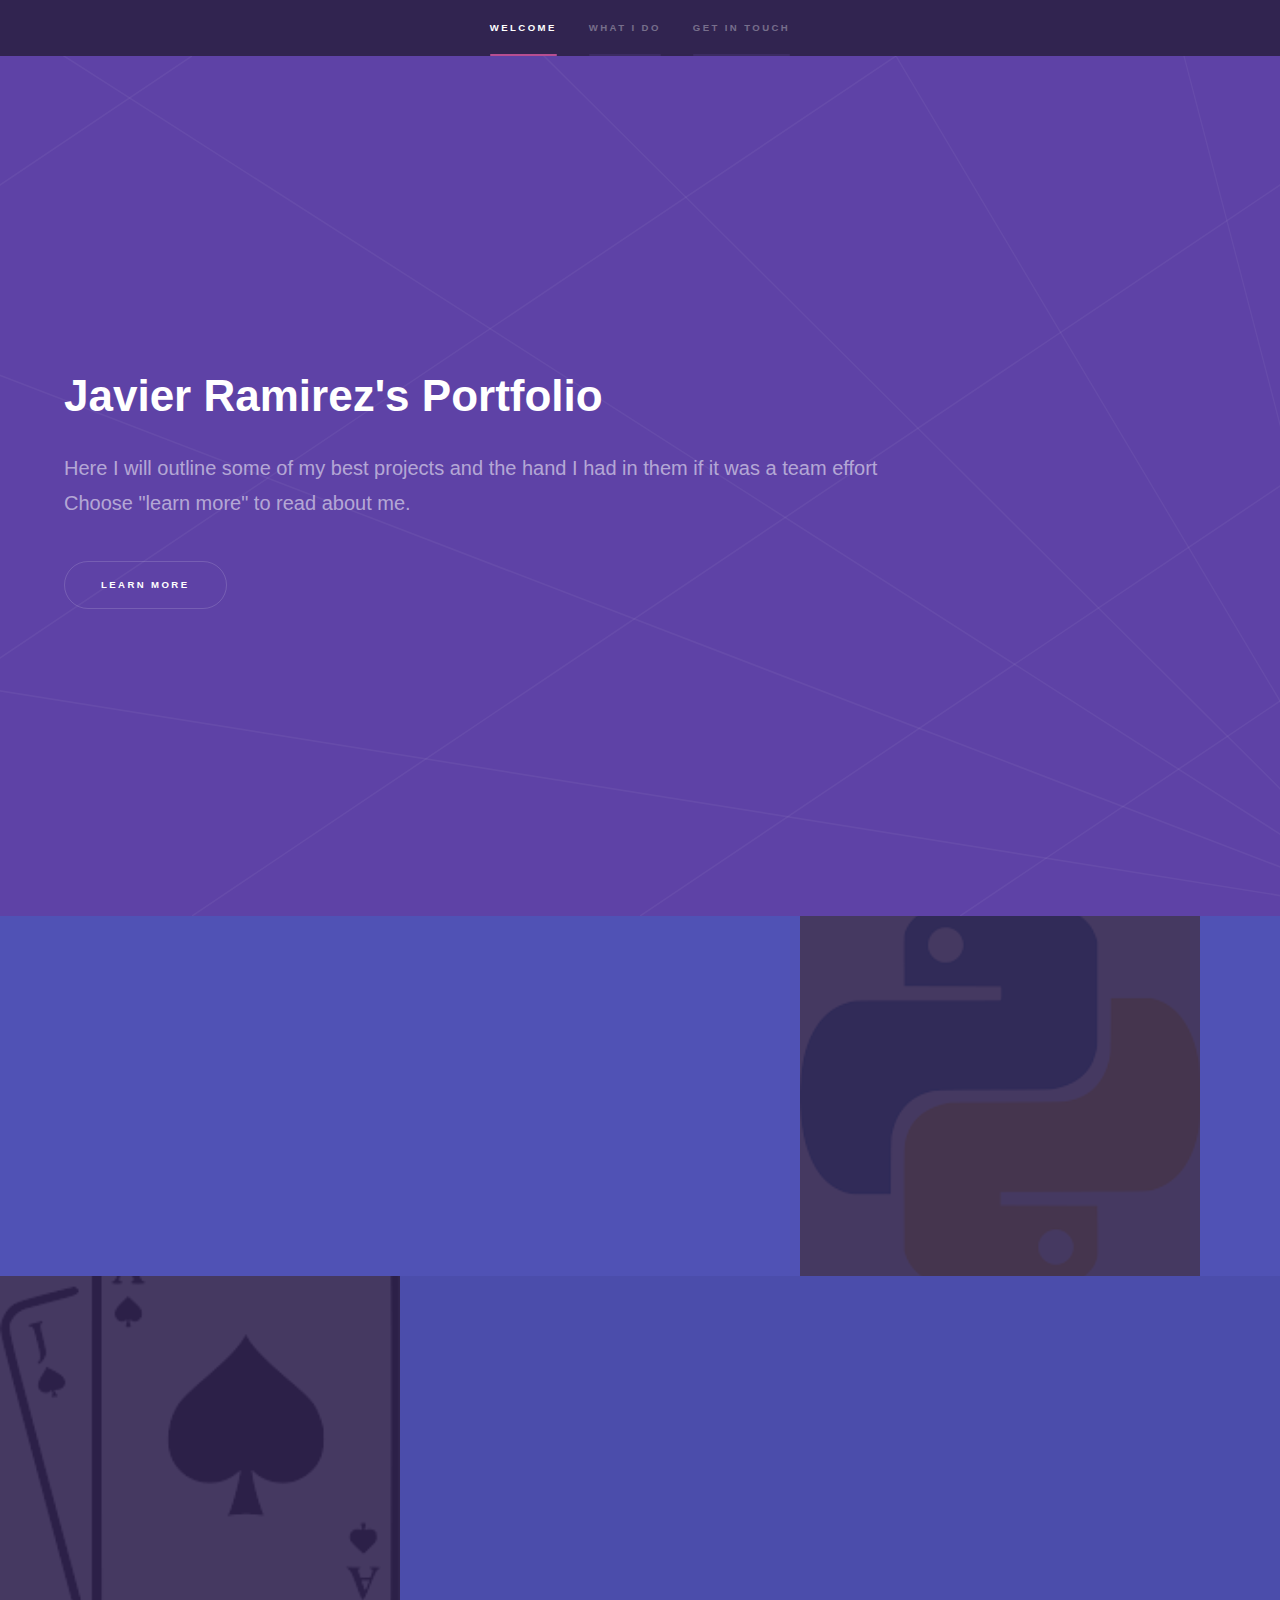
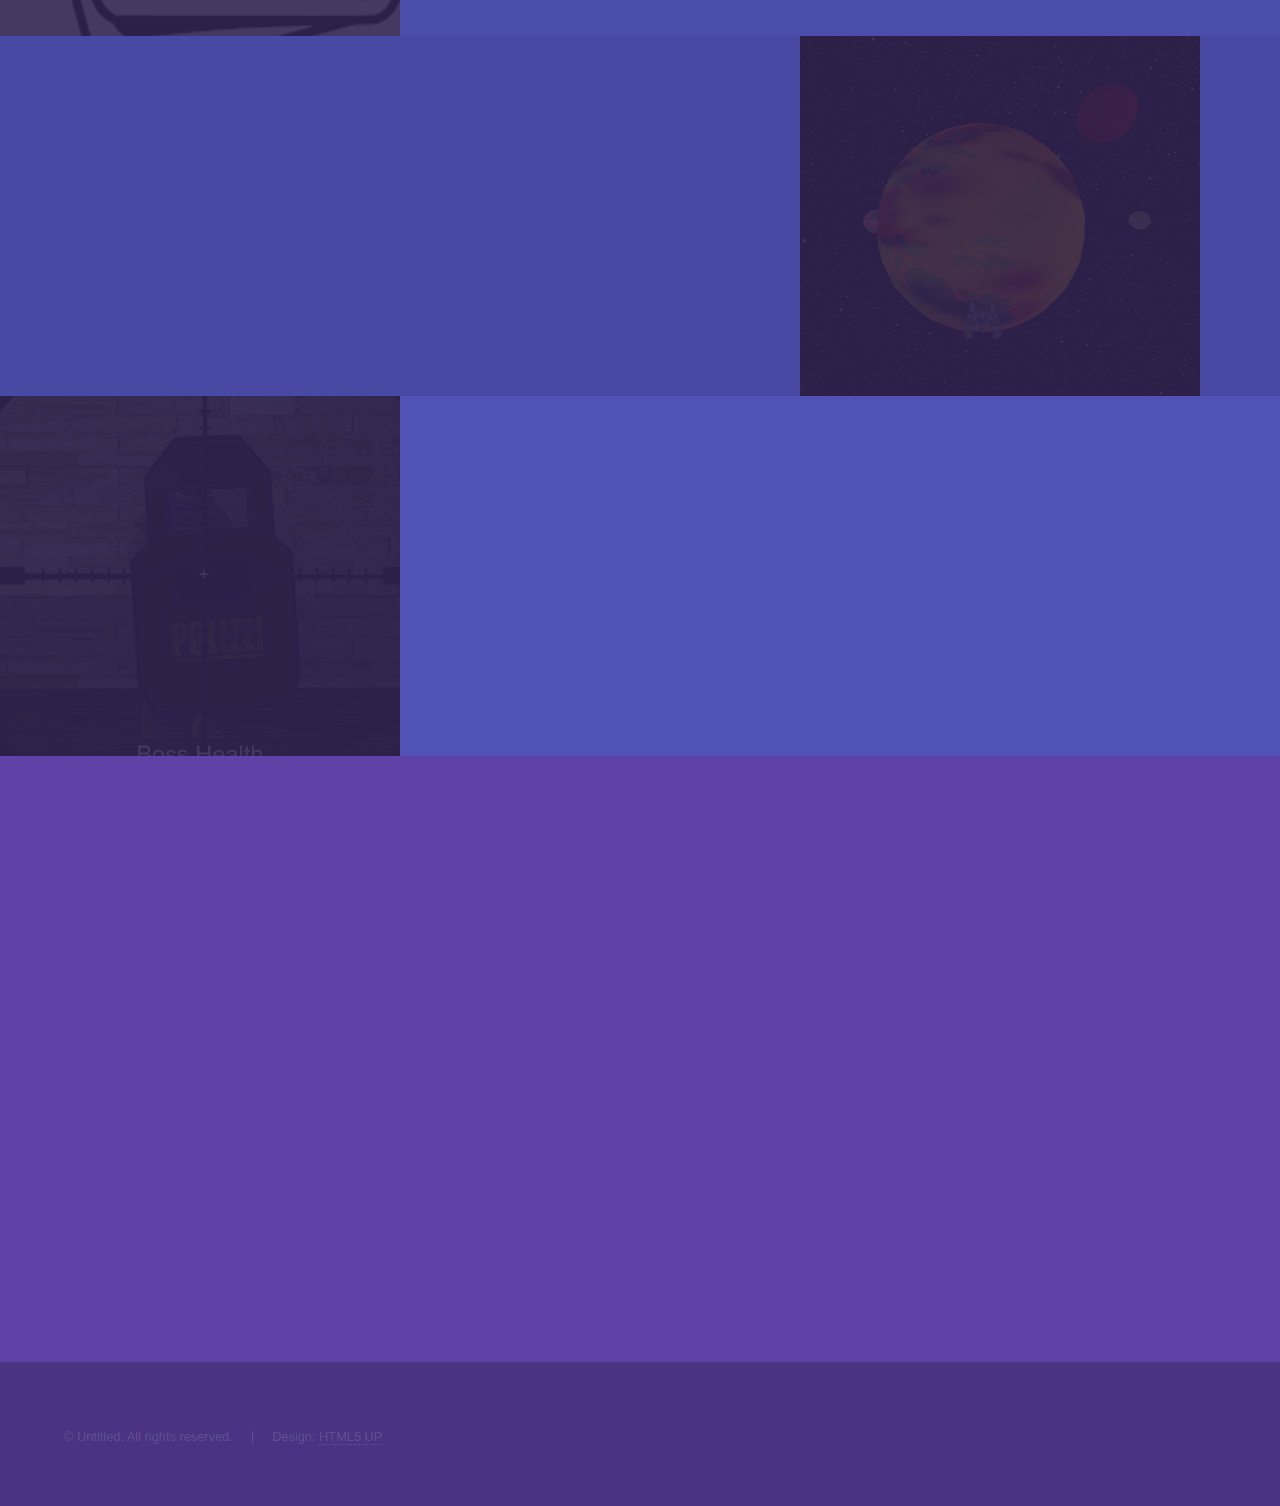
==== index.html @ d35227ec "Update Home file name to "index"" ====
<!DOCTYPE HTML>
<!--
	Hyperspace by HTML5 UP
	html5up.net | @ajlkn
	Free for personal and commercial use under the CCA 3.0 license (html5up.net/license)
-->
<html>
	<head>
		<title>Javier Ramirez's Portfolio</title>
		<meta charset="utf-8" />
		<meta name="viewport" content="width=device-width, initial-scale=1, user-scalable=no" />
		<link rel="stylesheet" href="assets/css/main.css" />
		<noscript><link rel="stylesheet" href="assets/css/noscript.css" /></noscript>
	</head>
	<body class="is-preload">

		<!-- Sidebar -->
			<section id="sidebar">
				<div class="inner">
					<nav>
						<ul>
							<li><a href="#intro">Welcome</a></li>
							<li><a href="#one">What I do</a></li>
							<li><a href="#two">Get in touch</a></li>
						</ul>
					</nav>
				</div>
			</section>

		<!-- Wrapper -->
			<div id="wrapper">

				<!-- Intro -->
					<section id="intro" class="wrapper style1 fullscreen fade-up">
						<div class="inner">
							<h1>Javier Ramirez's Portfolio</h1>
							<p>Here I will outline some of my best projects and the hand I had in them if it was a team effort</a><br />
							Choose "learn more" to read about me.</a></p>
							<ul class="actions">
								<li><a href="About.html" class="button scrolly">Learn more</a></li>
							</ul>
						</div>
					</section>

				<!-- Projects -->
					<section id="one" class="wrapper style2 spotlights">
						<section>
							<div class="content">
								<div class="inner">
									<h2>Python Learning</h2>
									<p>This project is a way for me to begin to leatn the basics of Python. This will be a couple of small games to help acclimate me to a new language. Still in development.</p>
									<ul class="actions">
										<li><a href="https://github.com/Awak3nedSeeker/PythonLearningGames" class="button">Visit GitHub</a></li>
									</ul>
								</div>
							</div>
							<a href="https://github.com/Awak3nedSeeker/PythonLearningGames" class="image"><img src="images/Python.png"  alt="" data-position="center center" /></a>
						</section>
						<section>
							<a href="https://github.com/Awak3nedSeeker/Simple-Blackjack" class="image"><img src="images/Blackjack.png" alt="" data-position="center center" /></a>
							<div class="content">
								<div class="inner">
									<h2>C++ Blackjack</h2>
									<p>This project was an introduction to the C++ language. A simple game of blackjack, no fancy art or animations, just you and the dealer.</p>
									<ul class="actions">
										<li><a href="https://github.com/Awak3nedSeeker/Simple-Blackjack" class="button">Visit GitHub</a></li>
									</ul>
								</div>
							</div>
						</section>
						<section>
							<div class="content">
								<div class="inner">
									<h2>Dx11 Project</h2>
									<p>Diving farther into C++, this project came to be. This solution creates a Dx11 window and displays imported models. The default scene is a moving solar system. The second scene is my attempt at creating as scene from the movie, Monty Python and the holy grail.</p>
									<ul class="actions">
										<li><a href="https://github.com/Awak3nedSeeker/CompleteProject" class="button">Visit GitHub</a></li>
									</ul>
								</div>
							</div>
							<a href="https://github.com/Awak3nedSeeker/CompleteProject" class="image"><img src="images/GraphicsProject.png" alt="" data-position="center center" /></a>
						</section>
						<section>
							<a href="https://github.com/fullsaildevelopment/2101_GDBS_TheScavengers" class="image"><img src="images/Scavengers.png" alt="" data-position="center center" /></a>
							<div class="content">
								<div class="inner">
									<h2>College Team Final Project</h2>
									<p>Full Sail's final four months are a single team project to make a game or app using either a custom engine or an established one. This is a FPS game with a working inventory system. Made in Unity game engine.</p>
									<ul class="actions">
										<li><a href="https://github.com/fullsaildevelopment/2101_GDBS_TheScavengers" class="button">Visit GitHub</a></li>
									</ul>
								</div>
							</div>
						</section>
					</section>

				<!-- Get in touch section -->
					<section id="two" class="wrapper style1 fade-up">
						<div class="inner">
							<h2>Get in touch</h2>
							<p>Please feel free send me an email or call me regarding my work.</p>
							<div class="split style1">
								<section>
									<form action="https://formsubmit.co/5d050d25de1507d10663c7525192d250" method="Post">
										<input type="text" name="Name" id="name" placeholder="Full Name" style="margin-bottom: 20px;">
										<input type="text" name="Email" id="email" placeholder="Email" style="margin-bottom: 20px;">
										<textarea name="Message" id="message" placeholder="Message" rows="5" style="margin-bottom: 20px;"></textarea>
										<ul class="actions">
											<li><a class="button submit">Send Message</a></li>
										</ul>
									</form>
								</section>
								<section>
									<ul class="contact">
										<li>
											<h3>Address</h3>
											<span>Winter Park, FL 32792<br />
											USA</span>
										</li>
										<li>
											<h3>Email</h3>
											<span>Javier_Ramirez.20@Yahoo.com</span>
										</li>
										<li>
											<h3>Phone</h3>
											<span>(407) 937-8200</span>
										</li>
										<li>
											<h3>Social</h3>
											<ul class="icons">
												<li><a href="https://github.com/Awak3nedSeeker" class="icon brands fa-github"><span class="label">GitHub</span></a></li>
												<li><a href="https://www.linkedin.com/in/javier-ramirez-2021/" class="icon brands fa-linkedin-in"><span class="label">LinkedIn</span></a></li>
											</ul>
										</li>
									</ul>
								</section>
							</div>
						</div>
					</section>

			</div>

		<!-- Footer -->
			<footer id="footer" class="wrapper style1-alt">
				<div class="inner">
					<ul class="menu">
						<li>&copy; Untitled. All rights reserved.</li><li>Design: <a href="http://html5up.net">HTML5 UP</a></li>
					</ul>
				</div>
			</footer>

		<!-- Scripts -->
			<script src="assets/js/jquery.min.js"></script>
			<script src="assets/js/jquery.scrollex.min.js"></script>
			<script src="assets/js/jquery.scrolly.min.js"></script>
			<script src="assets/js/browser.min.js"></script>
			<script src="assets/js/breakpoints.min.js"></script>
			<script src="assets/js/util.js"></script>
			<script src="assets/js/main.js"></script>

	</body>
</html>
---- assets/css/main.css ----
@import url(fontawesome-all.min.css);

/*
	Hyperspace by HTML5 UP
	html5up.net | @ajlkn
	Free for personal and commercial use under the CCA 3.0 license (html5up.net/license)
*/

html, body, div, span, applet, object,
iframe, h1, h2, h3, h4, h5, h6, p, blockquote,
pre, a, abbr, acronym, address, big, cite,
code, del, dfn, em, img, ins, kbd, q, s, samp,
small, strike, strong, sub, sup, tt, var, b,
u, i, center, dl, dt, dd, ol, ul, li, fieldset,
form, label, legend, table, caption, tbody,
tfoot, thead, tr, th, td, article, aside,
canvas, details, embed, figure, figcaption,
footer, header, hgroup, menu, nav, output, ruby,
section, summary, time, mark, audio, video {
	margin: 0;
	padding: 0;
	border: 0;
	font-size: 100%;
	font: inherit;
	vertical-align: baseline;}

article, aside, details, figcaption, figure,
footer, header, hgroup, menu, nav, section {
	display: block;}

body {
	line-height: 1;
}

ol, ul {
	list-style: none;
}

blockquote, q {
	quotes: none;
}

	blockquote:before, blockquote:after, q:before, q:after {
		content: '';
		content: none;
	}

table {
	border-collapse: collapse;
	border-spacing: 0;
}

body {
	-webkit-text-size-adjust: none;
}

mark {
	background-color: transparent;
	color: inherit;
}

input::-moz-focus-inner {
	border: 0;
	padding: 0;
}

input, select, textarea {
	-moz-appearance: none;
	-webkit-appearance: none;
	-ms-appearance: none;
	appearance: none;
}

/* Basic */

	@-ms-viewport {
		width: device-width;
	}

	body {
		-ms-overflow-style: scrollbar;
	}

	@media screen and (max-width: 480px) {

		html, body {
			min-width: 320px;
		}

	}

	html {
		box-sizing: border-box;
	}

	*, *:before, *:after {
		box-sizing: inherit;
	}

	body {
		background: #312450;
	}

		body.is-preload *, body.is-preload *:before, body.is-preload *:after {
			-moz-animation: none !important;
			-webkit-animation: none !important;
			-ms-animation: none !important;
			animation: none !important;
			-moz-transition: none !important;
			-webkit-transition: none !important;
			-ms-transition: none !important;
			transition: none !important;
		}

/* Type */

	body, input, select, textarea {
		color: rgba(255, 255, 255, 0.55);
		font-family: Arial, Helvetica, sans-serif;
		font-size: 16.5pt;
		font-weight: normal;
		line-height: 1.75;
	}

		@media screen and (max-width: 1680px) {

			body, input, select, textarea {
				font-size: 13pt;
			}

		}

		@media screen and (max-width: 1280px) {

			body, input, select, textarea {
				font-size: 12pt;
			}

		}

		@media screen and (max-width: 360px) {

			body, input, select, textarea {
				font-size: 11pt;
			}

		}

	a {
		-moz-transition: color 0.2s ease, border-bottom-color 0.2s ease;
		-webkit-transition: color 0.2s ease, border-bottom-color 0.2s ease;
		-ms-transition: color 0.2s ease, border-bottom-color 0.2s ease;
		transition: color 0.2s ease, border-bottom-color 0.2s ease;
		border-bottom: dotted 1px rgba(255, 255, 255, 0.35);
		color: inherit;
		text-decoration: none;
	}

		a:hover {
			border-bottom-color: transparent;
			color: #ffffff;
		}

	strong, b {
		color: #ffffff;
		font-weight: bold;
	}

	em, i {
		font-style: italic;
	}

	p {
		margin: 0 0 2em 0;
	}

	h1, h2, h3, h4, h5, h6 {
		color: #ffffff;
		font-weight: bold;
		line-height: 1.5;
		margin: 0 0 0.5em 0;
	}

		h1 a, h2 a, h3 a, h4 a, h5 a, h6 a {
			color: inherit;
			text-decoration: none;
		}

	h1 {
		font-size: 2.75em;
	}

		h1.major {
			margin: 0 0 1.3em 0;
			position: relative;
			padding-bottom: 0.35em;
		}

			h1.major:after {
				background-image: -moz-linear-gradient(to right, #5e42a6, #b74e91);
				background-image: -webkit-linear-gradient(to right, #5e42a6, #b74e91);
				background-image: -ms-linear-gradient(to right, #5e42a6, #b74e91);
				background-image: linear-gradient(to right, #5e42a6, #b74e91);
				-moz-transition: max-width 0.2s ease;
				-webkit-transition: max-width 0.2s ease;
				-ms-transition: max-width 0.2s ease;
				transition: max-width 0.2s ease;
				border-radius: 0.2em;
				bottom: 0;
				content: '';
				height: 0.05em;
				position: absolute;
				right: 0;
				width: 100%;
			}

	h2 {
		font-size: 1.75em;
	}

	h3 {
		font-size: 1.1em;
	}

	h4 {
		font-size: 1em;
	}

	h5 {
		font-size: 0.8em;
	}

	h6 {
		font-size: 0.6em;
	}

	@media screen and (max-width: 736px) {

		h1 {
			font-size: 2em;
		}

		h2 {
			font-size: 1.25em;
		}

		h3 {
			font-size: 1em;
		}

		h4 {
			font-size: 0.8em;
		}

		h5 {
			font-size: 0.6em;
		}

		h6 {
			font-size: 0.6em;
		}

	}

	sub {
		font-size: 0.8em;
		position: relative;
		top: 0.5em;
	}

	sup {
		font-size: 0.8em;
		position: relative;
		top: -0.5em;
	}

	blockquote {
		border-left: solid 4px rgba(255, 255, 255, 0.15);
		font-style: italic;
		margin: 0 0 2em 0;
		padding: 0.5em 0 0.5em 2em;
	}

	code {
		background: rgba(255, 255, 255, 0.05);
		border-radius: 0.25em;
		border: solid 1px rgba(255, 255, 255, 0.15);
		font-family: "Courier New", monospace;
		font-size: 0.9em;
		margin: 0 0.25em;
		padding: 0.25em 0.65em;
	}

	pre {
		-webkit-overflow-scrolling: touch;
		font-family: "Courier New", monospace;
		font-size: 0.9em;
		margin: 0 0 2em 0;
	}

		pre code {
			display: block;
			line-height: 1.75em;
			padding: 1em 1.5em;
			overflow-x: auto;
		}

	hr {
		border: 0;
		border-bottom: solid 1px rgba(255, 255, 255, 0.15);
		margin: 2em 0;
	}

		hr.major {
			margin: 3em 0;
		}

	.align-left {
		text-align: left;
	}

	.align-center {
		text-align: center;
	}

	.align-right {
		text-align: right;
	}

/* Row */

	.row {
		display: flex;
		flex-wrap: wrap;
		box-sizing: border-box;
		align-items: stretch;
	}

		.row > * {
			box-sizing: border-box;
		}

		.row.gtr-uniform > * > :last-child {
			margin-bottom: 0;
		}

		.row.aln-left {
			justify-content: flex-start;
		}

		.row.aln-center {
			justify-content: center;
		}

		.row.aln-right {
			justify-content: flex-end;
		}

		.row.aln-top {
			align-items: flex-start;
		}

		.row.aln-middle {
			align-items: center;
		}

		.row.aln-bottom {
			align-items: flex-end;
		}

		.row > .imp {
			order: -1;
		}

		.row > .col-1 {
			width: 8.33333%;
		}

		.row > .off-1 {
			margin-left: 8.33333%;
		}

		.row > .col-2 {
			width: 16.66667%;
		}

		.row > .off-2 {
			margin-left: 16.66667%;
		}

		.row > .col-3 {
			width: 25%;
		}

		.row > .off-3 {
			margin-left: 25%;
		}

		.row > .col-4 {
			width: 33.33333%;
		}

		.row > .off-4 {
			margin-left: 33.33333%;
		}

		.row > .col-5 {
			width: 41.66667%;
		}

		.row > .off-5 {
			margin-left: 41.66667%;
		}

		.row > .col-6 {
			width: 50%;
		}

		.row > .off-6 {
			margin-left: 50%;
		}

		.row > .col-7 {
			width: 58.33333%;
		}

		.row > .off-7 {
			margin-left: 58.33333%;
		}

		.row > .col-8 {
			width: 66.66667%;
		}

		.row > .off-8 {
			margin-left: 66.66667%;
		}

		.row > .col-9 {
			width: 75%;
		}

		.row > .off-9 {
			margin-left: 75%;
		}

		.row > .col-10 {
			width: 83.33333%;
		}

		.row > .off-10 {
			margin-left: 83.33333%;
		}

		.row > .col-11 {
			width: 91.66667%;
		}

		.row > .off-11 {
			margin-left: 91.66667%;
		}

		.row > .col-12 {
			width: 100%;
		}

		.row > .off-12 {
			margin-left: 100%;
		}

		.row.gtr-0 {
			margin-top: 0;
			margin-left: 0em;
		}

			.row.gtr-0 > * {
				padding: 0 0 0 0em;
			}

			.row.gtr-0.gtr-uniform {
				margin-top: 0em;
			}

				.row.gtr-0.gtr-uniform > * {
					padding-top: 0em;
				}

		.row.gtr-25 {
			margin-top: 0;
			margin-left: -0.375em;
		}

			.row.gtr-25 > * {
				padding: 0 0 0 0.375em;
			}

			.row.gtr-25.gtr-uniform {
				margin-top: -0.375em;
			}

				.row.gtr-25.gtr-uniform > * {
					padding-top: 0.375em;
				}

		.row.gtr-50 {
			margin-top: 0;
			margin-left: -0.75em;
		}

			.row.gtr-50 > * {
				padding: 0 0 0 0.75em;
			}

			.row.gtr-50.gtr-uniform {
				margin-top: -0.75em;
			}

				.row.gtr-50.gtr-uniform > * {
					padding-top: 0.75em;
				}

		.row {
			margin-top: 0;
			margin-left: -1.5em;
		}

			.row > * {
				padding: 0 0 0 1.5em;
			}

			.row.gtr-uniform {
				margin-top: -1.5em;
			}

				.row.gtr-uniform > * {
					padding-top: 1.5em;
				}

		.row.gtr-150 {
			margin-top: 0;
			margin-left: -2.25em;
		}

			.row.gtr-150 > * {
				padding: 0 0 0 2.25em;
			}

			.row.gtr-150.gtr-uniform {
				margin-top: -2.25em;
			}

				.row.gtr-150.gtr-uniform > * {
					padding-top: 2.25em;
				}

		.row.gtr-200 {
			margin-top: 0;
			margin-left: -3em;
		}

			.row.gtr-200 > * {
				padding: 0 0 0 3em;
			}

			.row.gtr-200.gtr-uniform {
				margin-top: -3em;
			}

				.row.gtr-200.gtr-uniform > * {
					padding-top: 3em;
				}

		@media screen and (max-width: 1680px) {

			.row {
				display: flex;
				flex-wrap: wrap;
				box-sizing: border-box;
				align-items: stretch;
			}

				.row > * {
					box-sizing: border-box;
				}

				.row.gtr-uniform > * > :last-child {
					margin-bottom: 0;
				}

				.row.aln-left {
					justify-content: flex-start;
				}

				.row.aln-center {
					justify-content: center;
				}

				.row.aln-right {
					justify-content: flex-end;
				}

				.row.aln-top {
					align-items: flex-start;
				}

				.row.aln-middle {
					align-items: center;
				}

				.row.aln-bottom {
					align-items: flex-end;
				}

				.row > .imp-xlarge {
					order: -1;
				}

				.row > .col-1-xlarge {
					width: 8.33333%;
				}

				.row > .off-1-xlarge {
					margin-left: 8.33333%;
				}

				.row > .col-2-xlarge {
					width: 16.66667%;
				}

				.row > .off-2-xlarge {
					margin-left: 16.66667%;
				}

				.row > .col-3-xlarge {
					width: 25%;
				}

				.row > .off-3-xlarge {
					margin-left: 25%;
				}

				.row > .col-4-xlarge {
					width: 33.33333%;
				}

				.row > .off-4-xlarge {
					margin-left: 33.33333%;
				}

				.row > .col-5-xlarge {
					width: 41.66667%;
				}

				.row > .off-5-xlarge {
					margin-left: 41.66667%;
				}

				.row > .col-6-xlarge {
					width: 50%;
				}

				.row > .off-6-xlarge {
					margin-left: 50%;
				}

				.row > .col-7-xlarge {
					width: 58.33333%;
				}

				.row > .off-7-xlarge {
					margin-left: 58.33333%;
				}

				.row > .col-8-xlarge {
					width: 66.66667%;
				}

				.row > .off-8-xlarge {
					margin-left: 66.66667%;
				}

				.row > .col-9-xlarge {
					width: 75%;
				}

				.row > .off-9-xlarge {
					margin-left: 75%;
				}

				.row > .col-10-xlarge {
					width: 83.33333%;
				}

				.row > .off-10-xlarge {
					margin-left: 83.33333%;
				}

				.row > .col-11-xlarge {
					width: 91.66667%;
				}

				.row > .off-11-xlarge {
					margin-left: 91.66667%;
				}

				.row > .col-12-xlarge {
					width: 100%;
				}

				.row > .off-12-xlarge {
					margin-left: 100%;
				}

				.row.gtr-0 {
					margin-top: 0;
					margin-left: 0em;
				}

					.row.gtr-0 > * {
						padding: 0 0 0 0em;
					}

					.row.gtr-0.gtr-uniform {
						margin-top: 0em;
					}

						.row.gtr-0.gtr-uniform > * {
							padding-top: 0em;
						}

				.row.gtr-25 {
					margin-top: 0;
					margin-left: -0.375em;
				}

					.row.gtr-25 > * {
						padding: 0 0 0 0.375em;
					}

					.row.gtr-25.gtr-uniform {
						margin-top: -0.375em;
					}

						.row.gtr-25.gtr-uniform > * {
							padding-top: 0.375em;
						}

				.row.gtr-50 {
					margin-top: 0;
					margin-left: -0.75em;
				}

					.row.gtr-50 > * {
						padding: 0 0 0 0.75em;
					}

					.row.gtr-50.gtr-uniform {
						margin-top: -0.75em;
					}

						.row.gtr-50.gtr-uniform > * {
							padding-top: 0.75em;
						}

				.row {
					margin-top: 0;
					margin-left: -1.5em;
				}

					.row > * {
						padding: 0 0 0 1.5em;
					}

					.row.gtr-uniform {
						margin-top: -1.5em;
					}

						.row.gtr-uniform > * {
							padding-top: 1.5em;
						}

				.row.gtr-150 {
					margin-top: 0;
					margin-left: -2.25em;
				}

					.row.gtr-150 > * {
						padding: 0 0 0 2.25em;
					}

					.row.gtr-150.gtr-uniform {
						margin-top: -2.25em;
					}

						.row.gtr-150.gtr-uniform > * {
							padding-top: 2.25em;
						}

				.row.gtr-200 {
					margin-top: 0;
					margin-left: -3em;
				}

					.row.gtr-200 > * {
						padding: 0 0 0 3em;
					}

					.row.gtr-200.gtr-uniform {
						margin-top: -3em;
					}

						.row.gtr-200.gtr-uniform > * {
							padding-top: 3em;
						}

		}

		@media screen and (max-width: 1280px) {

			.row {
				display: flex;
				flex-wrap: wrap;
				box-sizing: border-box;
				align-items: stretch;
			}

				.row > * {
					box-sizing: border-box;
				}

				.row.gtr-uniform > * > :last-child {
					margin-bottom: 0;
				}

				.row.aln-left {
					justify-content: flex-start;
				}

				.row.aln-center {
					justify-content: center;
				}

				.row.aln-right {
					justify-content: flex-end;
				}

				.row.aln-top {
					align-items: flex-start;
				}

				.row.aln-middle {
					align-items: center;
				}

				.row.aln-bottom {
					align-items: flex-end;
				}

				.row > .imp-large {
					order: -1;
				}

				.row > .col-1-large {
					width: 8.33333%;
				}

				.row > .off-1-large {
					margin-left: 8.33333%;
				}

				.row > .col-2-large {
					width: 16.66667%;
				}

				.row > .off-2-large {
					margin-left: 16.66667%;
				}

				.row > .col-3-large {
					width: 25%;
				}

				.row > .off-3-large {
					margin-left: 25%;
				}

				.row > .col-4-large {
					width: 33.33333%;
				}

				.row > .off-4-large {
					margin-left: 33.33333%;
				}

				.row > .col-5-large {
					width: 41.66667%;
				}

				.row > .off-5-large {
					margin-left: 41.66667%;
				}

				.row > .col-6-large {
					width: 50%;
				}

				.row > .off-6-large {
					margin-left: 50%;
				}

				.row > .col-7-large {
					width: 58.33333%;
				}

				.row > .off-7-large {
					margin-left: 58.33333%;
				}

				.row > .col-8-large {
					width: 66.66667%;
				}

				.row > .off-8-large {
					margin-left: 66.66667%;
				}

				.row > .col-9-large {
					width: 75%;
				}

				.row > .off-9-large {
					margin-left: 75%;
				}

				.row > .col-10-large {
					width: 83.33333%;
				}

				.row > .off-10-large {
					margin-left: 83.33333%;
				}

				.row > .col-11-large {
					width: 91.66667%;
				}

				.row > .off-11-large {
					margin-left: 91.66667%;
				}

				.row > .col-12-large {
					width: 100%;
				}

				.row > .off-12-large {
					margin-left: 100%;
				}

				.row.gtr-0 {
					margin-top: 0;
					margin-left: 0em;
				}

					.row.gtr-0 > * {
						padding: 0 0 0 0em;
					}

					.row.gtr-0.gtr-uniform {
						margin-top: 0em;
					}

						.row.gtr-0.gtr-uniform > * {
							padding-top: 0em;
						}

				.row.gtr-25 {
					margin-top: 0;
					margin-left: -0.375em;
				}

					.row.gtr-25 > * {
						padding: 0 0 0 0.375em;
					}

					.row.gtr-25.gtr-uniform {
						margin-top: -0.375em;
					}

						.row.gtr-25.gtr-uniform > * {
							padding-top: 0.375em;
						}

				.row.gtr-50 {
					margin-top: 0;
					margin-left: -0.75em;
				}

					.row.gtr-50 > * {
						padding: 0 0 0 0.75em;
					}

					.row.gtr-50.gtr-uniform {
						margin-top: -0.75em;
					}

						.row.gtr-50.gtr-uniform > * {
							padding-top: 0.75em;
						}

				.row {
					margin-top: 0;
					margin-left: -1.5em;
				}

					.row > * {
						padding: 0 0 0 1.5em;
					}

					.row.gtr-uniform {
						margin-top: -1.5em;
					}

						.row.gtr-uniform > * {
							padding-top: 1.5em;
						}

				.row.gtr-150 {
					margin-top: 0;
					margin-left: -2.25em;
				}

					.row.gtr-150 > * {
						padding: 0 0 0 2.25em;
					}

					.row.gtr-150.gtr-uniform {
						margin-top: -2.25em;
					}

						.row.gtr-150.gtr-uniform > * {
							padding-top: 2.25em;
						}

				.row.gtr-200 {
					margin-top: 0;
					margin-left: -3em;
				}

					.row.gtr-200 > * {
						padding: 0 0 0 3em;
					}

					.row.gtr-200.gtr-uniform {
						margin-top: -3em;
					}

						.row.gtr-200.gtr-uniform > * {
							padding-top: 3em;
						}

		}

		@media screen and (max-width: 980px) {

			.row {
				display: flex;
				flex-wrap: wrap;
				box-sizing: border-box;
				align-items: stretch;
			}

				.row > * {
					box-sizing: border-box;
				}

				.row.gtr-uniform > * > :last-child {
					margin-bottom: 0;
				}

				.row.aln-left {
					justify-content: flex-start;
				}

				.row.aln-center {
					justify-content: center;
				}

				.row.aln-right {
					justify-content: flex-end;
				}

				.row.aln-top {
					align-items: flex-start;
				}

				.row.aln-middle {
					align-items: center;
				}

				.row.aln-bottom {
					align-items: flex-end;
				}

				.row > .imp-medium {
					order: -1;
				}

				.row > .col-1-medium {
					width: 8.33333%;
				}

				.row > .off-1-medium {
					margin-left: 8.33333%;
				}

				.row > .col-2-medium {
					width: 16.66667%;
				}

				.row > .off-2-medium {
					margin-left: 16.66667%;
				}

				.row > .col-3-medium {
					width: 25%;
				}

				.row > .off-3-medium {
					margin-left: 25%;
				}

				.row > .col-4-medium {
					width: 33.33333%;
				}

				.row > .off-4-medium {
					margin-left: 33.33333%;
				}

				.row > .col-5-medium {
					width: 41.66667%;
				}

				.row > .off-5-medium {
					margin-left: 41.66667%;
				}

				.row > .col-6-medium {
					width: 50%;
				}

				.row > .off-6-medium {
					margin-left: 50%;
				}

				.row > .col-7-medium {
					width: 58.33333%;
				}

				.row > .off-7-medium {
					margin-left: 58.33333%;
				}

				.row > .col-8-medium {
					width: 66.66667%;
				}

				.row > .off-8-medium {
					margin-left: 66.66667%;
				}

				.row > .col-9-medium {
					width: 75%;
				}

				.row > .off-9-medium {
					margin-left: 75%;
				}

				.row > .col-10-medium {
					width: 83.33333%;
				}

				.row > .off-10-medium {
					margin-left: 83.33333%;
				}

				.row > .col-11-medium {
					width: 91.66667%;
				}

				.row > .off-11-medium {
					margin-left: 91.66667%;
				}

				.row > .col-12-medium {
					width: 100%;
				}

				.row > .off-12-medium {
					margin-left: 100%;
				}

				.row.gtr-0 {
					margin-top: 0;
					margin-left: 0em;
				}

					.row.gtr-0 > * {
						padding: 0 0 0 0em;
					}

					.row.gtr-0.gtr-uniform {
						margin-top: 0em;
					}

						.row.gtr-0.gtr-uniform > * {
							padding-top: 0em;
						}

				.row.gtr-25 {
					margin-top: 0;
					margin-left: -0.375em;
				}

					.row.gtr-25 > * {
						padding: 0 0 0 0.375em;
					}

					.row.gtr-25.gtr-uniform {
						margin-top: -0.375em;
					}

						.row.gtr-25.gtr-uniform > * {
							padding-top: 0.375em;
						}

				.row.gtr-50 {
					margin-top: 0;
					margin-left: -0.75em;
				}

					.row.gtr-50 > * {
						padding: 0 0 0 0.75em;
					}

					.row.gtr-50.gtr-uniform {
						margin-top: -0.75em;
					}

						.row.gtr-50.gtr-uniform > * {
							padding-top: 0.75em;
						}

				.row {
					margin-top: 0;
					margin-left: -1.5em;
				}

					.row > * {
						padding: 0 0 0 1.5em;
					}

					.row.gtr-uniform {
						margin-top: -1.5em;
					}

						.row.gtr-uniform > * {
							padding-top: 1.5em;
						}

				.row.gtr-150 {
					margin-top: 0;
					margin-left: -2.25em;
				}

					.row.gtr-150 > * {
						padding: 0 0 0 2.25em;
					}

					.row.gtr-150.gtr-uniform {
						margin-top: -2.25em;
					}

						.row.gtr-150.gtr-uniform > * {
							padding-top: 2.25em;
						}

				.row.gtr-200 {
					margin-top: 0;
					margin-left: -3em;
				}

					.row.gtr-200 > * {
						padding: 0 0 0 3em;
					}

					.row.gtr-200.gtr-uniform {
						margin-top: -3em;
					}

						.row.gtr-200.gtr-uniform > * {
							padding-top: 3em;
						}

		}

		@media screen and (max-width: 736px) {

			.row {
				display: flex;
				flex-wrap: wrap;
				box-sizing: border-box;
				align-items: stretch;
			}

				.row > * {
					box-sizing: border-box;
				}

				.row.gtr-uniform > * > :last-child {
					margin-bottom: 0;
				}

				.row.aln-left {
					justify-content: flex-start;
				}

				.row.aln-center {
					justify-content: center;
				}

				.row.aln-right {
					justify-content: flex-end;
				}

				.row.aln-top {
					align-items: flex-start;
				}

				.row.aln-middle {
					align-items: center;
				}

				.row.aln-bottom {
					align-items: flex-end;
				}

				.row > .imp-small {
					order: -1;
				}

				.row > .col-1-small {
					width: 8.33333%;
				}

				.row > .off-1-small {
					margin-left: 8.33333%;
				}

				.row > .col-2-small {
					width: 16.66667%;
				}

				.row > .off-2-small {
					margin-left: 16.66667%;
				}

				.row > .col-3-small {
					width: 25%;
				}

				.row > .off-3-small {
					margin-left: 25%;
				}

				.row > .col-4-small {
					width: 33.33333%;
				}

				.row > .off-4-small {
					margin-left: 33.33333%;
				}

				.row > .col-5-small {
					width: 41.66667%;
				}

				.row > .off-5-small {
					margin-left: 41.66667%;
				}

				.row > .col-6-small {
					width: 50%;
				}

				.row > .off-6-small {
					margin-left: 50%;
				}

				.row > .col-7-small {
					width: 58.33333%;
				}

				.row > .off-7-small {
					margin-left: 58.33333%;
				}

				.row > .col-8-small {
					width: 66.66667%;
				}

				.row > .off-8-small {
					margin-left: 66.66667%;
				}

				.row > .col-9-small {
					width: 75%;
				}

				.row > .off-9-small {
					margin-left: 75%;
				}

				.row > .col-10-small {
					width: 83.33333%;
				}

				.row > .off-10-small {
					margin-left: 83.33333%;
				}

				.row > .col-11-small {
					width: 91.66667%;
				}

				.row > .off-11-small {
					margin-left: 91.66667%;
				}

				.row > .col-12-small {
					width: 100%;
				}

				.row > .off-12-small {
					margin-left: 100%;
				}

				.row.gtr-0 {
					margin-top: 0;
					margin-left: 0em;
				}

					.row.gtr-0 > * {
						padding: 0 0 0 0em;
					}

					.row.gtr-0.gtr-uniform {
						margin-top: 0em;
					}

						.row.gtr-0.gtr-uniform > * {
							padding-top: 0em;
						}

				.row.gtr-25 {
					margin-top: 0;
					margin-left: -0.375em;
				}

					.row.gtr-25 > * {
						padding: 0 0 0 0.375em;
					}

					.row.gtr-25.gtr-uniform {
						margin-top: -0.375em;
					}

						.row.gtr-25.gtr-uniform > * {
							padding-top: 0.375em;
						}

				.row.gtr-50 {
					margin-top: 0;
					margin-left: -0.75em;
				}

					.row.gtr-50 > * {
						padding: 0 0 0 0.75em;
					}

					.row.gtr-50.gtr-uniform {
						margin-top: -0.75em;
					}

						.row.gtr-50.gtr-uniform > * {
							padding-top: 0.75em;
						}

				.row {
					margin-top: 0;
					margin-left: -1.5em;
				}

					.row > * {
						padding: 0 0 0 1.5em;
					}

					.row.gtr-uniform {
						margin-top: -1.5em;
					}

						.row.gtr-uniform > * {
							padding-top: 1.5em;
						}

				.row.gtr-150 {
					margin-top: 0;
					margin-left: -2.25em;
				}

					.row.gtr-150 > * {
						padding: 0 0 0 2.25em;
					}

					.row.gtr-150.gtr-uniform {
						margin-top: -2.25em;
					}

						.row.gtr-150.gtr-uniform > * {
							padding-top: 2.25em;
						}

				.row.gtr-200 {
					margin-top: 0;
					margin-left: -3em;
				}

					.row.gtr-200 > * {
						padding: 0 0 0 3em;
					}

					.row.gtr-200.gtr-uniform {
						margin-top: -3em;
					}

						.row.gtr-200.gtr-uniform > * {
							padding-top: 3em;
						}

		}

		@media screen and (max-width: 480px) {

			.row {
				display: flex;
				flex-wrap: wrap;
				box-sizing: border-box;
				align-items: stretch;
			}

				.row > * {
					box-sizing: border-box;
				}

				.row.gtr-uniform > * > :last-child {
					margin-bottom: 0;
				}

				.row.aln-left {
					justify-content: flex-start;
				}

				.row.aln-center {
					justify-content: center;
				}

				.row.aln-right {
					justify-content: flex-end;
				}

				.row.aln-top {
					align-items: flex-start;
				}

				.row.aln-middle {
					align-items: center;
				}

				.row.aln-bottom {
					align-items: flex-end;
				}

				.row > .imp-xsmall {
					order: -1;
				}

				.row > .col-1-xsmall {
					width: 8.33333%;
				}

				.row > .off-1-xsmall {
					margin-left: 8.33333%;
				}

				.row > .col-2-xsmall {
					width: 16.66667%;
				}

				.row > .off-2-xsmall {
					margin-left: 16.66667%;
				}

				.row > .col-3-xsmall {
					width: 25%;
				}

				.row > .off-3-xsmall {
					margin-left: 25%;
				}

				.row > .col-4-xsmall {
					width: 33.33333%;
				}

				.row > .off-4-xsmall {
					margin-left: 33.33333%;
				}

				.row > .col-5-xsmall {
					width: 41.66667%;
				}

				.row > .off-5-xsmall {
					margin-left: 41.66667%;
				}

				.row > .col-6-xsmall {
					width: 50%;
				}

				.row > .off-6-xsmall {
					margin-left: 50%;
				}

				.row > .col-7-xsmall {
					width: 58.33333%;
				}

				.row > .off-7-xsmall {
					margin-left: 58.33333%;
				}

				.row > .col-8-xsmall {
					width: 66.66667%;
				}

				.row > .off-8-xsmall {
					margin-left: 66.66667%;
				}

				.row > .col-9-xsmall {
					width: 75%;
				}

				.row > .off-9-xsmall {
					margin-left: 75%;
				}

				.row > .col-10-xsmall {
					width: 83.33333%;
				}

				.row > .off-10-xsmall {
					margin-left: 83.33333%;
				}

				.row > .col-11-xsmall {
					width: 91.66667%;
				}

				.row > .off-11-xsmall {
					margin-left: 91.66667%;
				}

				.row > .col-12-xsmall {
					width: 100%;
				}

				.row > .off-12-xsmall {
					margin-left: 100%;
				}

				.row.gtr-0 {
					margin-top: 0;
					margin-left: 0em;
				}

					.row.gtr-0 > * {
						padding: 0 0 0 0em;
					}

					.row.gtr-0.gtr-uniform {
						margin-top: 0em;
					}

						.row.gtr-0.gtr-uniform > * {
							padding-top: 0em;
						}

				.row.gtr-25 {
					margin-top: 0;
					margin-left: -0.375em;
				}

					.row.gtr-25 > * {
						padding: 0 0 0 0.375em;
					}

					.row.gtr-25.gtr-uniform {
						margin-top: -0.375em;
					}

						.row.gtr-25.gtr-uniform > * {
							padding-top: 0.375em;
						}

				.row.gtr-50 {
					margin-top: 0;
					margin-left: -0.75em;
				}

					.row.gtr-50 > * {
						padding: 0 0 0 0.75em;
					}

					.row.gtr-50.gtr-uniform {
						margin-top: -0.75em;
					}

						.row.gtr-50.gtr-uniform > * {
							padding-top: 0.75em;
						}

				.row {
					margin-top: 0;
					margin-left: -1.5em;
				}

					.row > * {
						padding: 0 0 0 1.5em;
					}

					.row.gtr-uniform {
						margin-top: -1.5em;
					}

						.row.gtr-uniform > * {
							padding-top: 1.5em;
						}

				.row.gtr-150 {
					margin-top: 0;
					margin-left: -2.25em;
				}

					.row.gtr-150 > * {
						padding: 0 0 0 2.25em;
					}

					.row.gtr-150.gtr-uniform {
						margin-top: -2.25em;
					}

						.row.gtr-150.gtr-uniform > * {
							padding-top: 2.25em;
						}

				.row.gtr-200 {
					margin-top: 0;
					margin-left: -3em;
				}

					.row.gtr-200 > * {
						padding: 0 0 0 3em;
					}

					.row.gtr-200.gtr-uniform {
						margin-top: -3em;
					}

						.row.gtr-200.gtr-uniform > * {
							padding-top: 3em;
						}

		}

/* Box */

	.box {
		border-radius: 0.25em;
		border: solid 1px rgba(255, 255, 255, 0.15);
		margin-bottom: 2em;
		padding: 1.5em;
	}

		.box > :last-child,
		.box > :last-child > :last-child,
		.box > :last-child > :last-child > :last-child {
			margin-bottom: 0;
		}

		.box.alt {
			border: 0;
			border-radius: 0;
			padding: 0;
		}

/* Button */

	input[type="submit"],
	input[type="reset"],
	input[type="button"],
	button,
	.button {
		-moz-appearance: none;
		-webkit-appearance: none;
		-ms-appearance: none;
		appearance: none;
		-moz-transition: border-color 0.2s ease;
		-webkit-transition: border-color 0.2s ease;
		-ms-transition: border-color 0.2s ease;
		transition: border-color 0.2s ease;
		background-color: transparent;
		border: solid 1px !important;
		border-color: rgba(255, 255, 255, 0.15) !important;
		border-radius: 3em;
		color: #ffffff !important;
		cursor: pointer;
		display: inline-block;
		font-size: 0.6em;
		font-weight: bold;
		height: calc(4.75em + 2px);
		letter-spacing: 0.25em;
		line-height: 4.75em;
		outline: 0;
		padding: 0 3.75em;
		position: relative;
		text-align: center;
		text-decoration: none;
		text-transform: uppercase;
		white-space: nowrap;
	}

		input[type="submit"]:after,
		input[type="reset"]:after,
		input[type="button"]:after,
		button:after,
		.button:after {
			-moz-transform: scale(0.25);
			-webkit-transform: scale(0.25);
			-ms-transform: scale(0.25);
			transform: scale(0.25);
			pointer-events: none;
			-moz-transition: opacity 0.2s ease, -moz-transform 0.2s ease;
			-webkit-transition: opacity 0.2s ease, -webkit-transform 0.2s ease;
			-ms-transition: opacity 0.2s ease, -ms-transform 0.2s ease;
			transition: opacity 0.2s ease, transform 0.2s ease;
			background: #ffffff;
			border-radius: 3em;
			content: '';
			height: 100%;
			left: 0;
			opacity: 0;
			position: absolute;
			top: 0;
			width: 100%;
		}

		input[type="submit"].icon:before,
		input[type="reset"].icon:before,
		input[type="button"].icon:before,
		button.icon:before,
		.button.icon:before {
			margin-right: 0.75em;
		}

		input[type="submit"].fit,
		input[type="reset"].fit,
		input[type="button"].fit,
		button.fit,
		.button.fit {
			width: 100%;
		}

		input[type="submit"].small,
		input[type="reset"].small,
		input[type="button"].small,
		button.small,
		.button.small {
			font-size: 0.4em;
		}

		input[type="submit"].large,
		input[type="reset"].large,
		input[type="button"].large,
		button.large,
		.button.large {
			font-size: 0.8em;
		}

		input[type="submit"].primary,
		input[type="reset"].primary,
		input[type="button"].primary,
		button.primary,
		.button.primary {
			background-color: #ffffff;
			color: #312450 !important;
		}

			input[type="submit"].primary:after,
			input[type="reset"].primary:after,
			input[type="button"].primary:after,
			button.primary:after,
			.button.primary:after {
				display: none;
			}

		input[type="submit"].disabled, input[type="submit"]:disabled,
		input[type="reset"].disabled,
		input[type="reset"]:disabled,
		input[type="button"].disabled,
		input[type="button"]:disabled,
		button.disabled,
		button:disabled,
		.button.disabled,
		.button:disabled {
			cursor: default;
			opacity: 0.5;
			pointer-events: none;
		}

		input[type="submit"]:hover,
		input[type="reset"]:hover,
		input[type="button"]:hover,
		button:hover,
		.button:hover {
			border-color: rgba(255, 255, 255, 0.55) !important;
		}

			input[type="submit"]:hover:after,
			input[type="reset"]:hover:after,
			input[type="button"]:hover:after,
			button:hover:after,
			.button:hover:after {
				opacity: 0.05;
				-moz-transform: scale(1);
				-webkit-transform: scale(1);
				-ms-transform: scale(1);
				transform: scale(1);
			}

			input[type="submit"]:hover:active,
			input[type="reset"]:hover:active,
			input[type="button"]:hover:active,
			button:hover:active,
			.button:hover:active {
				border-color: #ffffff !important;
			}

				input[type="submit"]:hover:active:after,
				input[type="reset"]:hover:active:after,
				input[type="button"]:hover:active:after,
				button:hover:active:after,
				.button:hover:active:after {
					opacity: 0.1;
				}

/* Features */

	.features {
		display: -moz-flex;
		display: -webkit-flex;
		display: -ms-flex;
		display: flex;
		-moz-flex-wrap: wrap;
		-webkit-flex-wrap: wrap;
		-ms-flex-wrap: wrap;
		flex-wrap: wrap;
		border-radius: 0.25em;
		border: solid 1px rgba(255, 255, 255, 0.15);
		background: rgba(255, 255, 255, 0.05);
		margin: 0 0 2em 0;
	}

		.features section {
			padding: 3.5em 3em 1em 7em ;
			width: 50%;
			border-top: solid 1px rgba(255, 255, 255, 0.15);
			position: relative;
		}

			.features section:nth-child(-n + 2) {
				border-top-width: 0;
			}

			.features section:nth-child(2n) {
				border-left: solid 1px rgba(255, 255, 255, 0.15);
			}

			.features section .icon {
				-moz-transition: opacity 0.5s ease, -moz-transform 0.5s ease;
				-webkit-transition: opacity 0.5s ease, -webkit-transform 0.5s ease;
				-ms-transition: opacity 0.5s ease, -ms-transform 0.5s ease;
				transition: opacity 0.5s ease, transform 0.5s ease;
				-moz-transition-delay: 1s;
				-webkit-transition-delay: 1s;
				-ms-transition-delay: 1s;
				transition-delay: 1s;
				-moz-transform: scale(1);
				-webkit-transform: scale(1);
				-ms-transform: scale(1);
				transform: scale(1);
				position: absolute;
				left: 3em;
				top: 3em;
				opacity: 1;
			}

			.features section:nth-child(1) .icon {
				-moz-transition-delay: 0.15s;
				-webkit-transition-delay: 0.15s;
				-ms-transition-delay: 0.15s;
				transition-delay: 0.15s;
			}

			.features section:nth-child(2) .icon {
				-moz-transition-delay: 0.3s;
				-webkit-transition-delay: 0.3s;
				-ms-transition-delay: 0.3s;
				transition-delay: 0.3s;
			}

			.features section:nth-child(3) .icon {
				-moz-transition-delay: 0.45s;
				-webkit-transition-delay: 0.45s;
				-ms-transition-delay: 0.45s;
				transition-delay: 0.45s;
			}

			.features section:nth-child(4) .icon {
				-moz-transition-delay: 0.6s;
				-webkit-transition-delay: 0.6s;
				-ms-transition-delay: 0.6s;
				transition-delay: 0.6s;
			}

			.features section:nth-child(5) .icon {
				-moz-transition-delay: 0.75s;
				-webkit-transition-delay: 0.75s;
				-ms-transition-delay: 0.75s;
				transition-delay: 0.75s;
			}

			.features section:nth-child(6) .icon {
				-moz-transition-delay: 0.9s;
				-webkit-transition-delay: 0.9s;
				-ms-transition-delay: 0.9s;
				transition-delay: 0.9s;
			}

			.features section:nth-child(7) .icon {
				-moz-transition-delay: 1.05s;
				-webkit-transition-delay: 1.05s;
				-ms-transition-delay: 1.05s;
				transition-delay: 1.05s;
			}

			.features section:nth-child(8) .icon {
				-moz-transition-delay: 1.2s;
				-webkit-transition-delay: 1.2s;
				-ms-transition-delay: 1.2s;
				transition-delay: 1.2s;
			}

			.features section:nth-child(9) .icon {
				-moz-transition-delay: 1.35s;
				-webkit-transition-delay: 1.35s;
				-ms-transition-delay: 1.35s;
				transition-delay: 1.35s;
			}

			.features section:nth-child(10) .icon {
				-moz-transition-delay: 1.5s;
				-webkit-transition-delay: 1.5s;
				-ms-transition-delay: 1.5s;
				transition-delay: 1.5s;
			}

			.features section:nth-child(11) .icon {
				-moz-transition-delay: 1.65s;
				-webkit-transition-delay: 1.65s;
				-ms-transition-delay: 1.65s;
				transition-delay: 1.65s;
			}

			.features section:nth-child(12) .icon {
				-moz-transition-delay: 1.8s;
				-webkit-transition-delay: 1.8s;
				-ms-transition-delay: 1.8s;
				transition-delay: 1.8s;
			}

			.features section:nth-child(13) .icon {
				-moz-transition-delay: 1.95s;
				-webkit-transition-delay: 1.95s;
				-ms-transition-delay: 1.95s;
				transition-delay: 1.95s;
			}

			.features section:nth-child(14) .icon {
				-moz-transition-delay: 2.1s;
				-webkit-transition-delay: 2.1s;
				-ms-transition-delay: 2.1s;
				transition-delay: 2.1s;
			}

			.features section:nth-child(15) .icon {
				-moz-transition-delay: 2.25s;
				-webkit-transition-delay: 2.25s;
				-ms-transition-delay: 2.25s;
				transition-delay: 2.25s;
			}

			.features section:nth-child(16) .icon {
				-moz-transition-delay: 2.4s;
				-webkit-transition-delay: 2.4s;
				-ms-transition-delay: 2.4s;
				transition-delay: 2.4s;
			}

			.features section:nth-child(17) .icon {
				-moz-transition-delay: 2.55s;
				-webkit-transition-delay: 2.55s;
				-ms-transition-delay: 2.55s;
				transition-delay: 2.55s;
			}

			.features section:nth-child(18) .icon {
				-moz-transition-delay: 2.7s;
				-webkit-transition-delay: 2.7s;
				-ms-transition-delay: 2.7s;
				transition-delay: 2.7s;
			}

			.features section:nth-child(19) .icon {
				-moz-transition-delay: 2.85s;
				-webkit-transition-delay: 2.85s;
				-ms-transition-delay: 2.85s;
				transition-delay: 2.85s;
			}

			.features section:nth-child(20) .icon {
				-moz-transition-delay: 3s;
				-webkit-transition-delay: 3s;
				-ms-transition-delay: 3s;
				transition-delay: 3s;
			}

		.features.inactive section .icon {
			-moz-transform: scale(0.5);
			-webkit-transform: scale(0.5);
			-ms-transform: scale(0.5);
			transform: scale(0.5);
			opacity: 0;
		}

		@media screen and (max-width: 980px) {

			.features {
				display: block;
			}

				.features section {
					border-top-width: 1px !important;
					border-left-width: 0 !important;
					width: 100%;
				}

					.features section:first-child {
						border-top-width: 0 !important;
					}

		}

		@media screen and (max-width: 736px) {

			.features section {
				padding: 2.5em 1.5em 0.1em 5.5em ;
			}

				.features section .icon {
					left: 1.5em;
					top: 2em;
				}

		}

		@media screen and (max-width: 480px) {

			.features section {
				padding: 2em 1.5em 0.1em 1.5em ;
			}

				.features section .icon {
					left: 0;
					position: relative;
					top: 0;
				}

		}

/* Form */

	form {
		margin: 0 0 2em 0;
	}

		form > :last-child {
			margin-bottom: 0;
		}

		form > .fields {
			display: -moz-flex;
			display: -webkit-flex;
			display: -ms-flex;
			display: flex;
			-moz-flex-wrap: wrap;
			-webkit-flex-wrap: wrap;
			-ms-flex-wrap: wrap;
			flex-wrap: wrap;
			width: calc(100% + 3em);
			margin: -1.5em 0 2em -1.5em;
		}

			form > .fields > .field {
				-moz-flex-grow: 0;
				-webkit-flex-grow: 0;
				-ms-flex-grow: 0;
				flex-grow: 0;
				-moz-flex-shrink: 0;
				-webkit-flex-shrink: 0;
				-ms-flex-shrink: 0;
				flex-shrink: 0;
				padding: 1.5em 0 0 1.5em;
				width: calc(100% - 1.5em);
			}

				form > .fields > .field.half {
					width: calc(50% - 0.75em);
				}

				form > .fields > .field.third {
					width: calc(100%/3 - 0.5em);
				}

				form > .fields > .field.quarter {
					width: calc(25% - 0.375em);
				}

		@media screen and (max-width: 480px) {

			form > .fields {
				width: calc(100% + 3em);
				margin: -1.5em 0 2em -1.5em;
			}

				form > .fields > .field {
					padding: 1.5em 0 0 1.5em;
					width: calc(100% - 1.5em);
				}

					form > .fields > .field.half {
						width: calc(100% - 1.5em);
					}

					form > .fields > .field.third {
						width: calc(100% - 1.5em);
					}

					form > .fields > .field.quarter {
						width: calc(100% - 1.5em);
					}

		}

	label {
		color: #ffffff;
		font-weight: bold;
		line-height: 1.5;
		margin: 0 0 0.7em 0;
		display: block;
		font-size: 1.1em;
	}

	input[type="text"],
	input[type="password"],
	input[type="email"],
	input[type="tel"],
	select,
	textarea {
		-moz-appearance: none;
		-webkit-appearance: none;
		-ms-appearance: none;
		appearance: none;
		background: rgba(255, 255, 255, 0.05);
		border-radius: 0.25em;
		border: none;
		border: solid 1px rgba(255, 255, 255, 0.15);
		color: inherit;
		display: block;
		outline: 0;
		padding: 0 1em;
		text-decoration: none;
		width: 100%;
	}

		input[type="text"]:invalid,
		input[type="password"]:invalid,
		input[type="email"]:invalid,
		input[type="tel"]:invalid,
		select:invalid,
		textarea:invalid {
			box-shadow: none;
		}

		input[type="text"]:focus,
		input[type="password"]:focus,
		input[type="email"]:focus,
		input[type="tel"]:focus,
		select:focus,
		textarea:focus {
			border-color: #ffffff;
			box-shadow: 0 0 0 1px #ffffff;
		}

	select {
		background-image: url("data:image/svg+xml;charset=utf8,%3Csvg xmlns='http://www.w3.org/2000/svg' width='40' height='40' preserveAspectRatio='none' viewBox='0 0 40 40'%3E%3Cpath d='M9.4,12.3l10.4,10.4l10.4-10.4c0.2-0.2,0.5-0.4,0.9-0.4c0.3,0,0.6,0.1,0.9,0.4l3.3,3.3c0.2,0.2,0.4,0.5,0.4,0.9 c0,0.4-0.1,0.6-0.4,0.9L20.7,31.9c-0.2,0.2-0.5,0.4-0.9,0.4c-0.3,0-0.6-0.1-0.9-0.4L4.3,17.3c-0.2-0.2-0.4-0.5-0.4-0.9 c0-0.4,0.1-0.6,0.4-0.9l3.3-3.3c0.2-0.2,0.5-0.4,0.9-0.4S9.1,12.1,9.4,12.3z' fill='rgba(255, 255, 255, 0.15)' /%3E%3C/svg%3E");
		background-size: 1.25rem;
		background-repeat: no-repeat;
		background-position: calc(100% - 1rem) center;
		height: 2.75em;
		padding-right: 2.75em;
		text-overflow: ellipsis;
	}

		select option {
			color: #ffffff;
			background: #312450;
		}

		select:focus::-ms-value {
			background-color: transparent;
		}

		select::-ms-expand {
			display: none;
		}

	input[type="text"],
	input[type="password"],
	input[type="email"],
	select {
		height: 2.75em;
	}

	textarea {
		padding: 0.75em 1em;
	}

		body.is-ie textarea {
			min-height: 10em;
		}

	input[type="checkbox"],
	input[type="radio"] {
		-moz-appearance: none;
		-webkit-appearance: none;
		-ms-appearance: none;
		appearance: none;
		display: block;
		float: left;
		margin-right: -2em;
		opacity: 0;
		width: 1em;
		z-index: -1;
	}

		input[type="checkbox"] + label,
		input[type="radio"] + label {
			text-decoration: none;
			color: rgba(255, 255, 255, 0.55);
			cursor: pointer;
			display: inline-block;
			font-size: 1em;
			font-weight: normal;
			padding-left: 2.4em;
			padding-right: 0.75em;
			position: relative;
		}

			input[type="checkbox"] + label:before,
			input[type="radio"] + label:before {
				-moz-osx-font-smoothing: grayscale;
				-webkit-font-smoothing: antialiased;
				display: inline-block;
				font-style: normal;
				font-variant: normal;
				text-rendering: auto;
				line-height: 1;
				text-transform: none !important;
				font-family: 'Font Awesome 5 Free';
				font-weight: 900;
			}

			input[type="checkbox"] + label:before,
			input[type="radio"] + label:before {
				background: rgba(255, 255, 255, 0.05);
				border-radius: 0.25em;
				border: solid 1px rgba(255, 255, 255, 0.15);
				content: '';
				display: inline-block;
				font-size: 0.8em;
				height: 2.0625em;
				left: 0;
				line-height: 2.0625em;
				position: absolute;
				text-align: center;
				top: 0;
				width: 2.0625em;
			}

		input[type="checkbox"]:checked + label:before,
		input[type="radio"]:checked + label:before {
			background: #ffffff;
			border-color: #ffffff;
			color: #b74e91;
			content: '\f00c';
		}

		input[type="checkbox"]:focus + label:before,
		input[type="radio"]:focus + label:before {
			border-color: #ffffff;
			box-shadow: 0 0 0 1px #ffffff;
		}

	input[type="checkbox"] + label:before {
		border-radius: 0.25em;
	}

	input[type="radio"] + label:before {
		border-radius: 100%;
	}

	::-webkit-input-placeholder {
		color: rgba(255, 255, 255, 0.35) !important;
		opacity: 1.0;
	}

	:-moz-placeholder {
		color: rgba(255, 255, 255, 0.35) !important;
		opacity: 1.0;
	}

	::-moz-placeholder {
		color: rgba(255, 255, 255, 0.35) !important;
		opacity: 1.0;
	}

	:-ms-input-placeholder {
		color: rgba(255, 255, 255, 0.35) !important;
		opacity: 1.0;
	}

/* Icon */

	.icon {
		text-decoration: none;
		border-bottom: none;
		position: relative;
	}

		.icon:before {
			-moz-osx-font-smoothing: grayscale;
			-webkit-font-smoothing: antialiased;
			display: inline-block;
			font-style: normal;
			font-variant: normal;
			text-rendering: auto;
			line-height: 1;
			text-transform: none !important;
			font-family: 'Font Awesome 5 Free';
			font-weight: 400;
		}

		.icon > .label {
			display: none;
		}

		.icon:before {
			line-height: inherit;
		}

		.icon.solid:before {
			font-weight: 900;
		}

		.icon.brands:before {
			font-family: 'Font Awesome 5 Brands';
		}

		.icon.major {
			width: 2.5em;
			height: 2.5em;
			display: block;
			background: #ffffff;
			border-radius: 100%;
			color: #312450;
			text-align: center;
			line-height: 2.5em;
			margin: 0 0 1.3em 0;
		}

			.icon.major:before {
				font-size: 1.25em;
			}
				.wrapper.style0 .icon.major:before {
					color: #000000;
				}

				.wrapper.style1 .icon.major:before {
					color: #5e42a6;
				}

				.wrapper.style1-alt .icon.major:before {
					color: #b74e91;
				}

				.wrapper.style2 .icon.major:before {
					color: #5052b5;
				}

				.wrapper.style2-alt .icon.major:before {
					color: #3e4094;
				}

				.wrapper.style3 .icon.major:before {
					color: #b74e91;
				}

				.wrapper.style3-alt .icon.major:before {
					color: #953d75;
				}

/* Image */

	.image {
		border-radius: 0.25em;
		border: 0;
		display: inline-block;
		position: relative;
	}

		.image img {
			border-radius: 0.25em;
			display: block;
		}

		.image.left, .image.right {
			max-width: 40%;
		}

			.image.left img, .image.right img {
				width: 100%;
			}

		.image.left {
			float: left;
			margin: 0 1.5em 1em 0;
			top: 0.25em;
		}

		.image.right {
			float: right;
			margin: 0 0 1em 1.5em;
			top: 0.25em;
		}

		.image.fit {
			display: block;
			margin: 0 0 2em 0;
			width: 100%;
		}

			.image.fit img {
				width: 100%;
			}

		.image.main {
			display: block;
			margin: 0 0 3em 0;
			width: 100%;
		}

			.image.main img {
				width: 100%;
			}

/* List */

	ol {
		list-style: decimal;
		margin: 0 0 2em 0;
		padding-left: 1.25em;
	}

		ol li {
			padding-left: 0.25em;
		}

	ul {
		list-style: disc;
		margin: 0 0 2em 0;
		padding-left: 1em;
	}

		ul li {
			padding-left: 0.5em;
		}

		ul.alt {
			list-style: none;
			padding-left: 0;
		}

			ul.alt li {
				border-top: solid 1px rgba(255, 255, 255, 0.15);
				padding: 0.5em 0;
			}

				ul.alt li:first-child {
					border-top: 0;
					padding-top: 0;
				}

	dl {
		margin: 0 0 2em 0;
	}

		dl dt {
			display: block;
			font-weight: bold;
			margin: 0 0 1em 0;
		}

		dl dd {
			margin-left: 2em;
		}

/* Actions */

	ul.actions {
		display: -moz-flex;
		display: -webkit-flex;
		display: -ms-flex;
		display: flex;
		cursor: default;
		list-style: none;
		margin-left: -1em;
		padding-left: 0;
	}

		ul.actions li {
			padding: 0 0 0 1em;
			vertical-align: middle;
		}

		ul.actions.special {
			-moz-justify-content: center;
			-webkit-justify-content: center;
			-ms-justify-content: center;
			justify-content: center;
			width: 100%;
			margin-left: 0;
		}

			ul.actions.special li:first-child {
				padding-left: 0;
			}

		ul.actions.stacked {
			-moz-flex-direction: column;
			-webkit-flex-direction: column;
			-ms-flex-direction: column;
			flex-direction: column;
			margin-left: 0;
		}

			ul.actions.stacked li {
				padding: 1.3em 0 0 0;
			}

				ul.actions.stacked li:first-child {
					padding-top: 0;
				}

		ul.actions.fit {
			width: calc(100% + 1em);
		}

			ul.actions.fit li {
				-moz-flex-grow: 1;
				-webkit-flex-grow: 1;
				-ms-flex-grow: 1;
				flex-grow: 1;
				-moz-flex-shrink: 1;
				-webkit-flex-shrink: 1;
				-ms-flex-shrink: 1;
				flex-shrink: 1;
				width: 100%;
			}

				ul.actions.fit li > * {
					width: 100%;
				}

			ul.actions.fit.stacked {
				width: 100%;
			}

		@media screen and (max-width: 480px) {

			ul.actions:not(.fixed) {
				-moz-flex-direction: column;
				-webkit-flex-direction: column;
				-ms-flex-direction: column;
				flex-direction: column;
				margin-left: 0;
				width: 100% !important;
			}

				ul.actions:not(.fixed) li {
					-moz-flex-grow: 1;
					-webkit-flex-grow: 1;
					-ms-flex-grow: 1;
					flex-grow: 1;
					-moz-flex-shrink: 1;
					-webkit-flex-shrink: 1;
					-ms-flex-shrink: 1;
					flex-shrink: 1;
					padding: 1em 0 0 0;
					text-align: center;
					width: 100%;
				}

					ul.actions:not(.fixed) li > * {
						width: 100%;
					}

					ul.actions:not(.fixed) li:first-child {
						padding-top: 0;
					}

					ul.actions:not(.fixed) li input[type="submit"],
					ul.actions:not(.fixed) li input[type="reset"],
					ul.actions:not(.fixed) li input[type="button"],
					ul.actions:not(.fixed) li button,
					ul.actions:not(.fixed) li .button {
						width: 100%;
					}

						ul.actions:not(.fixed) li input[type="submit"].icon:before,
						ul.actions:not(.fixed) li input[type="reset"].icon:before,
						ul.actions:not(.fixed) li input[type="button"].icon:before,
						ul.actions:not(.fixed) li button.icon:before,
						ul.actions:not(.fixed) li .button.icon:before {
							margin-left: -0.5rem;
						}

		}

/* Contact */

	ul.contact {
		list-style: none;
		padding: 0;
	}

		ul.contact > li {
			padding: 0;
			margin: 1.5em 0 0 0;
		}

			ul.contact > li:first-child {
				margin-top: 0;
			}

/* Icons */

	ul.icons {
		cursor: default;
		list-style: none;
		padding-left: 0;
	}

		ul.icons li {
			display: inline-block;
			padding: 0 0.75em 0 0;
		}

			ul.icons li:last-child {
				padding-right: 0;
			}

			ul.icons li > a, ul.icons li > span {
				border: 0;
			}

				ul.icons li > a .label, ul.icons li > span .label {
					display: none;
				}

/* Menu */

	ul.menu {
		list-style: none;
		padding: 0;
	}

		ul.menu > li {
			border-left: solid 1px rgba(255, 255, 255, 0.15);
			display: inline-block;
			line-height: 1;
			margin-left: 1.5em;
			padding: 0 0 0 1.5em;
		}

			ul.menu > li:first-child {
				border-left: 0;
				margin: 0;
				padding-left: 0;
			}

		@media screen and (max-width: 480px) {

			ul.menu > li {
				border-left: 0;
				display: block;
				line-height: inherit;
				margin: 0.5em 0 0 0;
				padding-left: 0;
			}

		}

/* Section/Article */

	section.special, article.special {
		text-align: center;
	}

	header p {
		color: rgba(255, 255, 255, 0.35);
		position: relative;
		margin: 0 0 1.5em 0;
	}

	header h2 + p {
		font-size: 1.25em;
		margin-top: -1em;
		line-height: 1.5em;
	}

	header h3 + p {
		font-size: 1.1em;
		margin-top: -0.8em;
		line-height: 1.5em;
	}

	header h4 + p,
	header h5 + p,
	header h6 + p {
		font-size: 0.9em;
		margin-top: -0.6em;
		line-height: 1.5em;
	}

/* Split */

	.split {
		display: -moz-flex;
		display: -webkit-flex;
		display: -ms-flex;
		display: flex;
	}

		.split > * {
			width: calc(50% - 2.5em);
		}

		.split > :nth-child(2n - 1) {
			padding-right: 2.5em;
			border-right: solid 1px rgba(255, 255, 255, 0.15);
		}

		.split > :nth-child(2n) {
			padding-left: 2.5em;
		}

		.split.style1 > :nth-child(2n - 1) {
			width: calc(66.66666% - 2.5em);
		}

		.split.style1 > :nth-child(2n) {
			width: calc(33.33333% - 2.5em);
		}

		@media screen and (max-width: 1680px) {

			.split > * {
				width: calc(50% - 2em);
			}

			.split > :nth-child(2n - 1) {
				padding-right: 2em;
			}

			.split > :nth-child(2n) {
				padding-left: 2em;
			}

			.split.style1 > :nth-child(2n - 1) {
				width: calc(66.66666% - 2em);
			}

			.split.style1 > :nth-child(2n) {
				width: calc(33.33333% - 2em);
			}

		}

		@media screen and (max-width: 980px) {

			.split {
				display: block;
			}

				.split > * {
					border-top: solid 1px rgba(255, 255, 255, 0.15);
					margin: 4em 0 0 0;
					padding: 4em 0 0 0;
					width: 100% !important;
				}

				.split > :nth-child(2n - 1) {
					border-right: 0;
					padding-right: 0;
				}

				.split > :nth-child(2n) {
					padding-left: 0;
				}

				.split > :first-child {
					border-top: 0;
					margin-top: 0;
					padding-top: 0;
				}

		}

		@media screen and (max-width: 736px) {

			.split > * {
				margin: 3em 0 0 0;
				padding: 3em 0 0 0;
			}

		}

/* Spotlights */

	.spotlights > section {
		display: -moz-flex;
		display: -webkit-flex;
		display: -ms-flex;
		display: flex;
		-moz-flex-direction: row;
		-webkit-flex-direction: row;
		-ms-flex-direction: row;
		flex-direction: row;
		min-height: 22.5em;
	}

		body.is-ie .spotlights > section {
			min-height: 0;
		}

		.spotlights > section > .image {
			background-position: center center;
			background-size: cover;
			border-radius: 0;
			display: block;
			position: relative;
			width: 25em;
		}

			.spotlights > section > .image img {
				border-radius: 0;
				display: block;
			}

			.spotlights > section > .image:before {
				-moz-transition: opacity 1s ease;
				-webkit-transition: opacity 1s ease;
				-ms-transition: opacity 1s ease;
				transition: opacity 1s ease;
				background: rgba(49, 36, 80, 0.9);
				content: '';
				display: block;
				height: 100%;
				left: 0;
				opacity: 0;
				position: absolute;
				top: 0;
				width: 100%;
			}

		.spotlights > section > .content {
			padding: 4em 5em 2em 5em ;
			display: -moz-flex;
			display: -webkit-flex;
			display: -ms-flex;
			display: flex;
			-moz-flex-direction: column;
			-webkit-flex-direction: column;
			-ms-flex-direction: column;
			flex-direction: column;
			-moz-justify-content: center;
			-webkit-justify-content: center;
			-ms-justify-content: center;
			justify-content: center;
			width: 50em;
		}

			.spotlights > section > .content > .inner {
				-moz-transform: translateX(0) translateY(0);
				-webkit-transform: translateX(0) translateY(0);
				-ms-transform: translateX(0) translateY(0);
				transform: translateX(0) translateY(0);
				-moz-transition: opacity 1s ease, -moz-transform 1s ease;
				-webkit-transition: opacity 1s ease, -webkit-transform 1s ease;
				-ms-transition: opacity 1s ease, -ms-transform 1s ease;
				transition: opacity 1s ease, transform 1s ease;
				opacity: 1;
			}

		.spotlights > section:nth-child(2) {
			background-color: rgba(0, 0, 0, 0.05);
		}

		.spotlights > section:nth-child(3) {
			background-color: rgba(0, 0, 0, 0.1);
		}

		.spotlights > section.inactive > .image:before,
		body.is-preload .spotlights > section > .image:before {
			opacity: 1;
		}

		.spotlights > section.inactive > .content > .inner,
		body.is-preload .spotlights > section > .content > .inner {
			-moz-transform: translateX(-1em);
			-webkit-transform: translateX(-1em);
			-ms-transform: translateX(-1em);
			transform: translateX(-1em);
			opacity: 0;
		}

		@media screen and (max-width: 1680px) {

			.spotlights > section > .content {
				padding: 4em 4em 2em 4em ;
			}

		}

		@media screen and (max-width: 980px) {

			.spotlights > section {
				display: block;
			}

				.spotlights > section > .image {
					width: 100%;
					height: 50vh;
				}

				.spotlights > section > .content {
					width: 100%;
				}

				.spotlights > section.inactive > .content > .inner,
				body.is-preload .spotlights > section > .content > .inner {
					-moz-transform: translateY(1em);
					-webkit-transform: translateY(1em);
					-ms-transform: translateY(1em);
					transform: translateY(1em);
				}

		}

		@media screen and (max-width: 736px) {

			.spotlights > section > .image {
				height: 50vh;
				min-height: 15em;
			}

			.spotlights > section > .content {
				padding: 3em 2em 1em 2em ;
			}

		}

/* Table */

	.table-wrapper {
		-webkit-overflow-scrolling: touch;
		overflow-x: auto;
	}

	table {
		margin: 0 0 2em 0;
		width: 100%;
	}

		table tbody tr {
			border: solid 1px rgba(255, 255, 255, 0.15);
			border-left: 0;
			border-right: 0;
		}

			table tbody tr:nth-child(2n + 1) {
				background-color: rgba(255, 255, 255, 0.05);
			}

		table td {
			padding: 0.75em 0.75em;
		}

		table th {
			color: #ffffff;
			font-size: 1em;
			font-weight: bold;
			padding: 0 0.75em 0.75em 0.75em;
			text-align: left;
		}

		table thead {
			border-bottom: solid 2px rgba(255, 255, 255, 0.15);
		}

		table tfoot {
			border-top: solid 2px rgba(255, 255, 255, 0.15);
		}

		table.alt {
			border-collapse: separate;
		}

			table.alt tbody tr td {
				border: solid 1px rgba(255, 255, 255, 0.15);
				border-left-width: 0;
				border-top-width: 0;
			}

				table.alt tbody tr td:first-child {
					border-left-width: 1px;
				}

			table.alt tbody tr:first-child td {
				border-top-width: 1px;
			}

			table.alt thead {
				border-bottom: 0;
			}

			table.alt tfoot {
				border-top: 0;
			}

/* Wrapper */

	.wrapper {
		position: relative;
	}

		.wrapper > .inner {
			padding: 5em 5em 3em 5em ;
			max-width: 100%;
			width: 75em;
		}

			@media screen and (max-width: 1680px) {

				.wrapper > .inner {
					padding: 4em 4em 2em 4em ;
				}

			}

			@media screen and (max-width: 1280px) {

				.wrapper > .inner {
					width: 100%;
				}

			}

			@media screen and (max-width: 736px) {

				.wrapper > .inner {
					padding: 3em 2em 1em 2em ;
				}

			}

		.wrapper.alt {
			background-color: #261c3e;
		}

		.wrapper.style1 {
			background-color: #5e42a6;
		}

		.wrapper.style1-alt {
			background-color: #493382;
		}

		.wrapper.style2 {
			background-color: #5052b5;
		}

		.wrapper.style2-alt {
			background-color: #3e4094;
		}

		.wrapper.style3 {
			background-color: #b74e91;
		}

		.wrapper.style3-alt {
			background-color: #953d75;
		}

		.wrapper.fullscreen {
			display: -moz-flex;
			display: -webkit-flex;
			display: -ms-flex;
			display: flex;
			-moz-flex-direction: column;
			-webkit-flex-direction: column;
			-ms-flex-direction: column;
			flex-direction: column;
			-moz-justify-content: center;
			-webkit-justify-content: center;
			-ms-justify-content: center;
			justify-content: center;
			min-height: 100vh;
		}

			body.is-ie .wrapper.fullscreen {
				height: 100vh;
			}

			@media screen and (max-width: 1280px) {

				.wrapper.fullscreen {
					min-height: calc(100vh - 2.5em);
				}

					body.is-ie .wrapper.fullscreen {
						height: calc(100vh - 2.5em);
					}

			}

			@media screen and (max-width: 736px) {

				.wrapper.fullscreen {
					padding: 2em 0;
					min-height: 0;
				}

					body.is-ie .wrapper.fullscreen {
						height: auto;
					}

			}

		.wrapper.fade-up > .inner {
			-moz-transform: translateY(0);
			-webkit-transform: translateY(0);
			-ms-transform: translateY(0);
			transform: translateY(0);
			-moz-transition: opacity 1s ease, -moz-transform 1s ease;
			-webkit-transition: opacity 1s ease, -webkit-transform 1s ease;
			-ms-transition: opacity 1s ease, -ms-transform 1s ease;
			transition: opacity 1s ease, transform 1s ease;
			opacity: 1.0;
		}

		.wrapper.fade-up.inactive > .inner,
		body.is-preload .wrapper.fade-up > .inner {
			opacity: 0;
			-moz-transform: translateY(1em);
			-webkit-transform: translateY(1em);
			-ms-transform: translateY(1em);
			transform: translateY(1em);
		}

		.wrapper.fade-down > .inner {
			-moz-transform: translateY(0);
			-webkit-transform: translateY(0);
			-ms-transform: translateY(0);
			transform: translateY(0);
			-moz-transition: opacity 1s ease, -moz-transform 1s ease;
			-webkit-transition: opacity 1s ease, -webkit-transform 1s ease;
			-ms-transition: opacity 1s ease, -ms-transform 1s ease;
			transition: opacity 1s ease, transform 1s ease;
			opacity: 1.0;
		}

		.wrapper.fade-down.inactive > .inner,
		body.is-preload .wrapper.fade-down > .inner {
			opacity: 0;
			-moz-transform: translateY(-1em);
			-webkit-transform: translateY(-1em);
			-ms-transform: translateY(-1em);
			transform: translateY(-1em);
		}

		.wrapper.fade > .inner {
			-moz-transition: opacity 1s ease;
			-webkit-transition: opacity 1s ease;
			-ms-transition: opacity 1s ease;
			transition: opacity 1s ease;
			opacity: 1.0;
		}

		.wrapper.fade.inactive > .inner,
		body.is-preload .wrapper.fade > .inner {
			opacity: 0;
		}

/* Header */

	#header {
		display: -moz-flex;
		display: -webkit-flex;
		display: -ms-flex;
		display: flex;
		background-color: #5e42a6;
		cursor: default;
		padding: 1.75em 2em;
	}

		#header > .title {
			border: 0;
			color: #ffffff;
			display: block;
			font-size: 1.25em;
			font-weight: bold;
		}

		#header > nav {
			-moz-flex: 1;
			-webkit-flex: 1;
			-ms-flex: 1;
			flex: 1;
			text-align: right;
		}

			#header > nav > ul {
				margin: 0;
				padding: 0;
			}

				#header > nav > ul > li {
					display: inline-block;
					margin-left: 1.75em;
					padding: 0;
					vertical-align: middle;
				}

					#header > nav > ul > li:first-child {
						margin-left: 0;
					}

					#header > nav > ul > li a {
						border: 0;
						color: rgba(255, 255, 255, 0.35);
						display: inline-block;
						font-size: 0.6em;
						font-weight: bold;
						letter-spacing: 0.25em;
						text-transform: uppercase;
					}

						#header > nav > ul > li a:hover {
							color: rgba(255, 255, 255, 0.55);
						}

						#header > nav > ul > li a.active {
							color: #ffffff;
						}

		@media screen and (max-width: 736px) {

			#header {
				padding: 1em 2em;
			}

		}

		@media screen and (max-width: 480px) {

			#header {
				display: block;
				padding: 0 2em;
				text-align: left;
			}

				#header .title {
					font-size: 1.25em;
					padding: 1em 0;
				}

				#header > nav {
					border-top: solid 1px rgba(255, 255, 255, 0.15);
					text-align: inherit;
				}

					#header > nav > ul > li {
						margin-left: 1.5em;
					}

						#header > nav > ul > li a {
							height: 6em;
							line-height: 6em;
						}

		}

/* Wrapper (main) */

	#sidebar + #wrapper {
		margin-left: 18em;
	}

		@media screen and (max-width: 1280px) {

			#sidebar + #wrapper {
				margin-left: 0;
				padding-top: 3.5em;
			}

		}

		@media screen and (max-width: 736px) {

			#sidebar + #wrapper {
				padding-top: 0;
			}

		}

	#header + #wrapper > .wrapper > .inner {
		margin: 0 auto;
	}

/* Footer */

	#sidebar + #wrapper + #footer {
		margin-left: 18em;
	}

		@media screen and (max-width: 1280px) {

			#sidebar + #wrapper + #footer {
				margin-left: 0;
			}

		}

	#footer > .inner a {
		border-bottom-color: rgba(255, 255, 255, 0.15);
	}

		#footer > .inner a:hover {
			border-bottom-color: transparent;
		}

	#footer > .inner .menu {
		font-size: 0.8em;
		color: rgba(255, 255, 255, 0.15);
	}

	#header + #wrapper + #footer > .inner {
		margin: 0 auto;
	}

/* Sidebar */

	#sidebar {
		padding: 2.5em 2.5em 0.5em 2.5em ;
		background: #312450;
		cursor: default;
		height: 100vh;
		left: 0;
		overflow-x: hidden;
		overflow-y: auto;
		position: fixed;
		text-align: right;
		top: 0;
		width: 18em;
		z-index: 10000;
	}

		#sidebar > .inner {
			display: -moz-flex;
			display: -webkit-flex;
			display: -ms-flex;
			display: flex;
			-moz-flex-direction: column;
			-webkit-flex-direction: column;
			-ms-flex-direction: column;
			flex-direction: column;
			-moz-justify-content: center;
			-webkit-justify-content: center;
			-ms-justify-content: center;
			justify-content: center;
			-moz-transform: translateY(0);
			-webkit-transform: translateY(0);
			-ms-transform: translateY(0);
			transform: translateY(0);
			-moz-transition: opacity 1s ease;
			-webkit-transition: opacity 1s ease;
			-ms-transition: opacity 1s ease;
			transition: opacity 1s ease;
			min-height: 100%;
			opacity: 1;
			width: 100%;
		}

			body.is-ie #sidebar > .inner {
				height: 100%;
			}

		#sidebar nav > ul {
			list-style: none;
			padding: 0;
		}

			#sidebar nav > ul > li {
				-moz-transform: translateY(0);
				-webkit-transform: translateY(0);
				-ms-transform: translateY(0);
				transform: translateY(0);
				-moz-transition: opacity 0.15s ease, -moz-transform 0.75s ease;
				-webkit-transition: opacity 0.15s ease, -webkit-transform 0.75s ease;
				-ms-transition: opacity 0.15s ease, -ms-transform 0.75s ease;
				transition: opacity 0.15s ease, transform 0.75s ease;
				margin: 1.5em 0 0 0;
				opacity: 1;
				padding: 0;
				position: relative;
			}

				#sidebar nav > ul > li:first-child {
					margin: 0;
				}

				#sidebar nav > ul > li:nth-child(1) {
					-moz-transition-delay: 0.45s;
					-webkit-transition-delay: 0.45s;
					-ms-transition-delay: 0.45s;
					transition-delay: 0.45s;
				}

				#sidebar nav > ul > li:nth-child(2) {
					-moz-transition-delay: 0.65s;
					-webkit-transition-delay: 0.65s;
					-ms-transition-delay: 0.65s;
					transition-delay: 0.65s;
				}

				#sidebar nav > ul > li:nth-child(3) {
					-moz-transition-delay: 0.85s;
					-webkit-transition-delay: 0.85s;
					-ms-transition-delay: 0.85s;
					transition-delay: 0.85s;
				}

				#sidebar nav > ul > li:nth-child(4) {
					-moz-transition-delay: 1.05s;
					-webkit-transition-delay: 1.05s;
					-ms-transition-delay: 1.05s;
					transition-delay: 1.05s;
				}

				#sidebar nav > ul > li:nth-child(5) {
					-moz-transition-delay: 1.25s;
					-webkit-transition-delay: 1.25s;
					-ms-transition-delay: 1.25s;
					transition-delay: 1.25s;
				}

				#sidebar nav > ul > li:nth-child(6) {
					-moz-transition-delay: 1.45s;
					-webkit-transition-delay: 1.45s;
					-ms-transition-delay: 1.45s;
					transition-delay: 1.45s;
				}

				#sidebar nav > ul > li:nth-child(7) {
					-moz-transition-delay: 1.65s;
					-webkit-transition-delay: 1.65s;
					-ms-transition-delay: 1.65s;
					transition-delay: 1.65s;
				}

				#sidebar nav > ul > li:nth-child(8) {
					-moz-transition-delay: 1.85s;
					-webkit-transition-delay: 1.85s;
					-ms-transition-delay: 1.85s;
					transition-delay: 1.85s;
				}

				#sidebar nav > ul > li:nth-child(9) {
					-moz-transition-delay: 2.05s;
					-webkit-transition-delay: 2.05s;
					-ms-transition-delay: 2.05s;
					transition-delay: 2.05s;
				}

				#sidebar nav > ul > li:nth-child(10) {
					-moz-transition-delay: 2.25s;
					-webkit-transition-delay: 2.25s;
					-ms-transition-delay: 2.25s;
					transition-delay: 2.25s;
				}

				#sidebar nav > ul > li:nth-child(11) {
					-moz-transition-delay: 2.45s;
					-webkit-transition-delay: 2.45s;
					-ms-transition-delay: 2.45s;
					transition-delay: 2.45s;
				}

				#sidebar nav > ul > li:nth-child(12) {
					-moz-transition-delay: 2.65s;
					-webkit-transition-delay: 2.65s;
					-ms-transition-delay: 2.65s;
					transition-delay: 2.65s;
				}

				#sidebar nav > ul > li:nth-child(13) {
					-moz-transition-delay: 2.85s;
					-webkit-transition-delay: 2.85s;
					-ms-transition-delay: 2.85s;
					transition-delay: 2.85s;
				}

				#sidebar nav > ul > li:nth-child(14) {
					-moz-transition-delay: 3.05s;
					-webkit-transition-delay: 3.05s;
					-ms-transition-delay: 3.05s;
					transition-delay: 3.05s;
				}

				#sidebar nav > ul > li:nth-child(15) {
					-moz-transition-delay: 3.25s;
					-webkit-transition-delay: 3.25s;
					-ms-transition-delay: 3.25s;
					transition-delay: 3.25s;
				}

				#sidebar nav > ul > li:nth-child(16) {
					-moz-transition-delay: 3.45s;
					-webkit-transition-delay: 3.45s;
					-ms-transition-delay: 3.45s;
					transition-delay: 3.45s;
				}

				#sidebar nav > ul > li:nth-child(17) {
					-moz-transition-delay: 3.65s;
					-webkit-transition-delay: 3.65s;
					-ms-transition-delay: 3.65s;
					transition-delay: 3.65s;
				}

				#sidebar nav > ul > li:nth-child(18) {
					-moz-transition-delay: 3.85s;
					-webkit-transition-delay: 3.85s;
					-ms-transition-delay: 3.85s;
					transition-delay: 3.85s;
				}

				#sidebar nav > ul > li:nth-child(19) {
					-moz-transition-delay: 4.05s;
					-webkit-transition-delay: 4.05s;
					-ms-transition-delay: 4.05s;
					transition-delay: 4.05s;
				}

				#sidebar nav > ul > li:nth-child(20) {
					-moz-transition-delay: 4.25s;
					-webkit-transition-delay: 4.25s;
					-ms-transition-delay: 4.25s;
					transition-delay: 4.25s;
				}

		#sidebar nav a {
			-moz-transition: color 0.2s ease;
			-webkit-transition: color 0.2s ease;
			-ms-transition: color 0.2s ease;
			transition: color 0.2s ease;
			border: 0;
			color: rgba(255, 255, 255, 0.35);
			display: block;
			font-size: 0.6em;
			font-weight: bold;
			letter-spacing: 0.25em;
			line-height: 1.75;
			outline: 0;
			padding: 1.35em 0;
			position: relative;
			text-decoration: none;
			text-transform: uppercase;
		}

			#sidebar nav a:before, #sidebar nav a:after {
				border-radius: 0.2em;
				bottom: 0;
				content: '';
				height: 0.2em;
				position: absolute;
				right: 0;
				width: 100%;
			}

			#sidebar nav a:before {
				background: #3c2c62;
			}

			#sidebar nav a:after {
				background-image: -moz-linear-gradient(to right, #5e42a6, #b74e91);
				background-image: -webkit-linear-gradient(to right, #5e42a6, #b74e91);
				background-image: -ms-linear-gradient(to right, #5e42a6, #b74e91);
				background-image: linear-gradient(to right, #5e42a6, #b74e91);
				-moz-transition: max-width 0.2s ease;
				-webkit-transition: max-width 0.2s ease;
				-ms-transition: max-width 0.2s ease;
				transition: max-width 0.2s ease;
				max-width: 0;
			}

			#sidebar nav a:hover {
				color: rgba(255, 255, 255, 0.55);
			}

			#sidebar nav a.active {
				color: #ffffff;
			}

				#sidebar nav a.active:after {
					max-width: 100%;
				}

		body.is-preload #sidebar > .inner {
			opacity: 0;
		}

		body.is-preload #sidebar nav ul li {
			-moz-transform: translateY(2em);
			-webkit-transform: translateY(2em);
			-ms-transform: translateY(2em);
			transform: translateY(2em);
			opacity: 0;
		}

		@media screen and (max-width: 1280px) {

			#sidebar {
				height: 3.5em;
				left: 0;
				line-height: 3.5em;
				overflow: hidden;
				padding: 0;
				text-align: center;
				top: 0;
				width: 100%;
			}

				#sidebar > .inner {
					-moz-flex-direction: row;
					-webkit-flex-direction: row;
					-ms-flex-direction: row;
					flex-direction: row;
					-moz-align-items: -moz-stretch;
					-webkit-align-items: -webkit-stretch;
					-ms-align-items: -ms-stretch;
					align-items: stretch;
					height: inherit;
					line-height: inherit;
				}

				#sidebar nav {
					height: inherit;
					line-height: inherit;
				}

					#sidebar nav ul {
						display: -moz-flex;
						display: -webkit-flex;
						display: -ms-flex;
						display: flex;
						height: inherit;
						line-height: inherit;
						margin: 0;
					}

						#sidebar nav ul li {
							display: block;
							height: inherit;
							line-height: inherit;
							margin: 0 0 0 2em;
							padding: 0;
						}

					#sidebar nav a {
						height: inherit;
						line-height: inherit;
						padding: 0;
					}

						#sidebar nav a:after {
							background-image: none;
							background-color: #b74e91;
						}

		}

		@media screen and (max-width: 736px) {

			#sidebar {
				display: none;
			}

		}

/* Intro */

	#intro {
		background-attachment: fixed;
		background-image: url("images/intro.svg");
		background-position: top right;
		background-repeat: no-repeat;
		background-size: 100% 100%;
	}

		#intro p {
			font-size: 1.25em;
		}

			@media screen and (max-width: 980px) {

				#intro p br {
					display: none;
				}

			}

			@media screen and (max-width: 736px) {

				#intro p {
					font-size: 1em;
				}

			}

		@media screen and (max-width: 1280px) {

			#intro {
				background-attachment: scroll;
			}

		}
---- assets/css/noscript.css ----
/*
	Hyperspace by HTML5 UP
	html5up.net | @ajlkn
	Free for personal and commercial use under the CCA 3.0 license (html5up.net/license)
*/

/* Spotlights */

	.spotlights > section > .image:before {
		opacity: 0 !important;
	}

	.spotlights > section > .content > .inner {
		-moz-transform: none !important;
		-webkit-transform: none !important;
		-ms-transform: none !important;
		transform: none !important;
		opacity: 1 !important;
	}

/* Wrapper */

	.wrapper > .inner {
		opacity: 1 !important;
		-moz-transform: none !important;
		-webkit-transform: none !important;
		-ms-transform: none !important;
		transform: none !important;
	}

/* Sidebar */

	#sidebar > .inner {
		opacity: 1 !important;
	}

	#sidebar nav > ul > li {
		-moz-transform: none !important;
		-webkit-transform: none !important;
		-ms-transform: none !important;
		transform: none !important;
		opacity: 1 !important;
	}
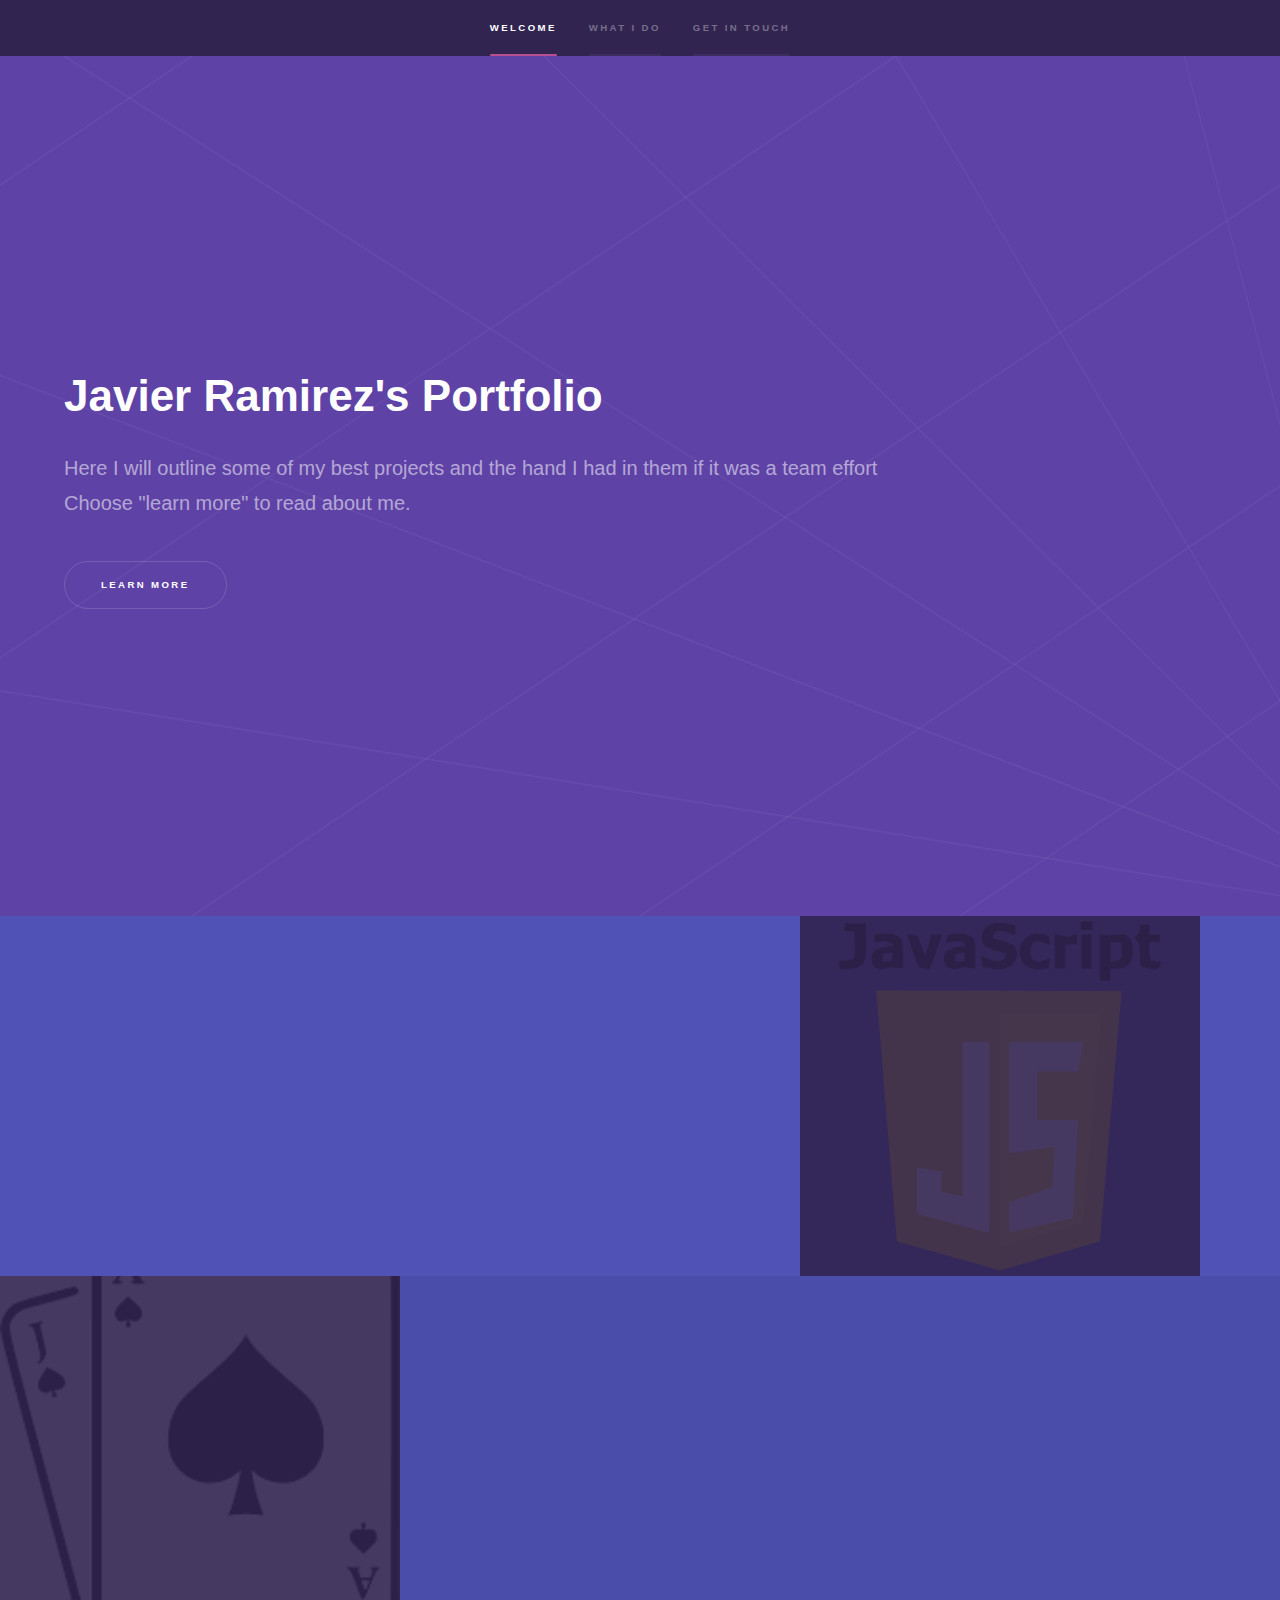
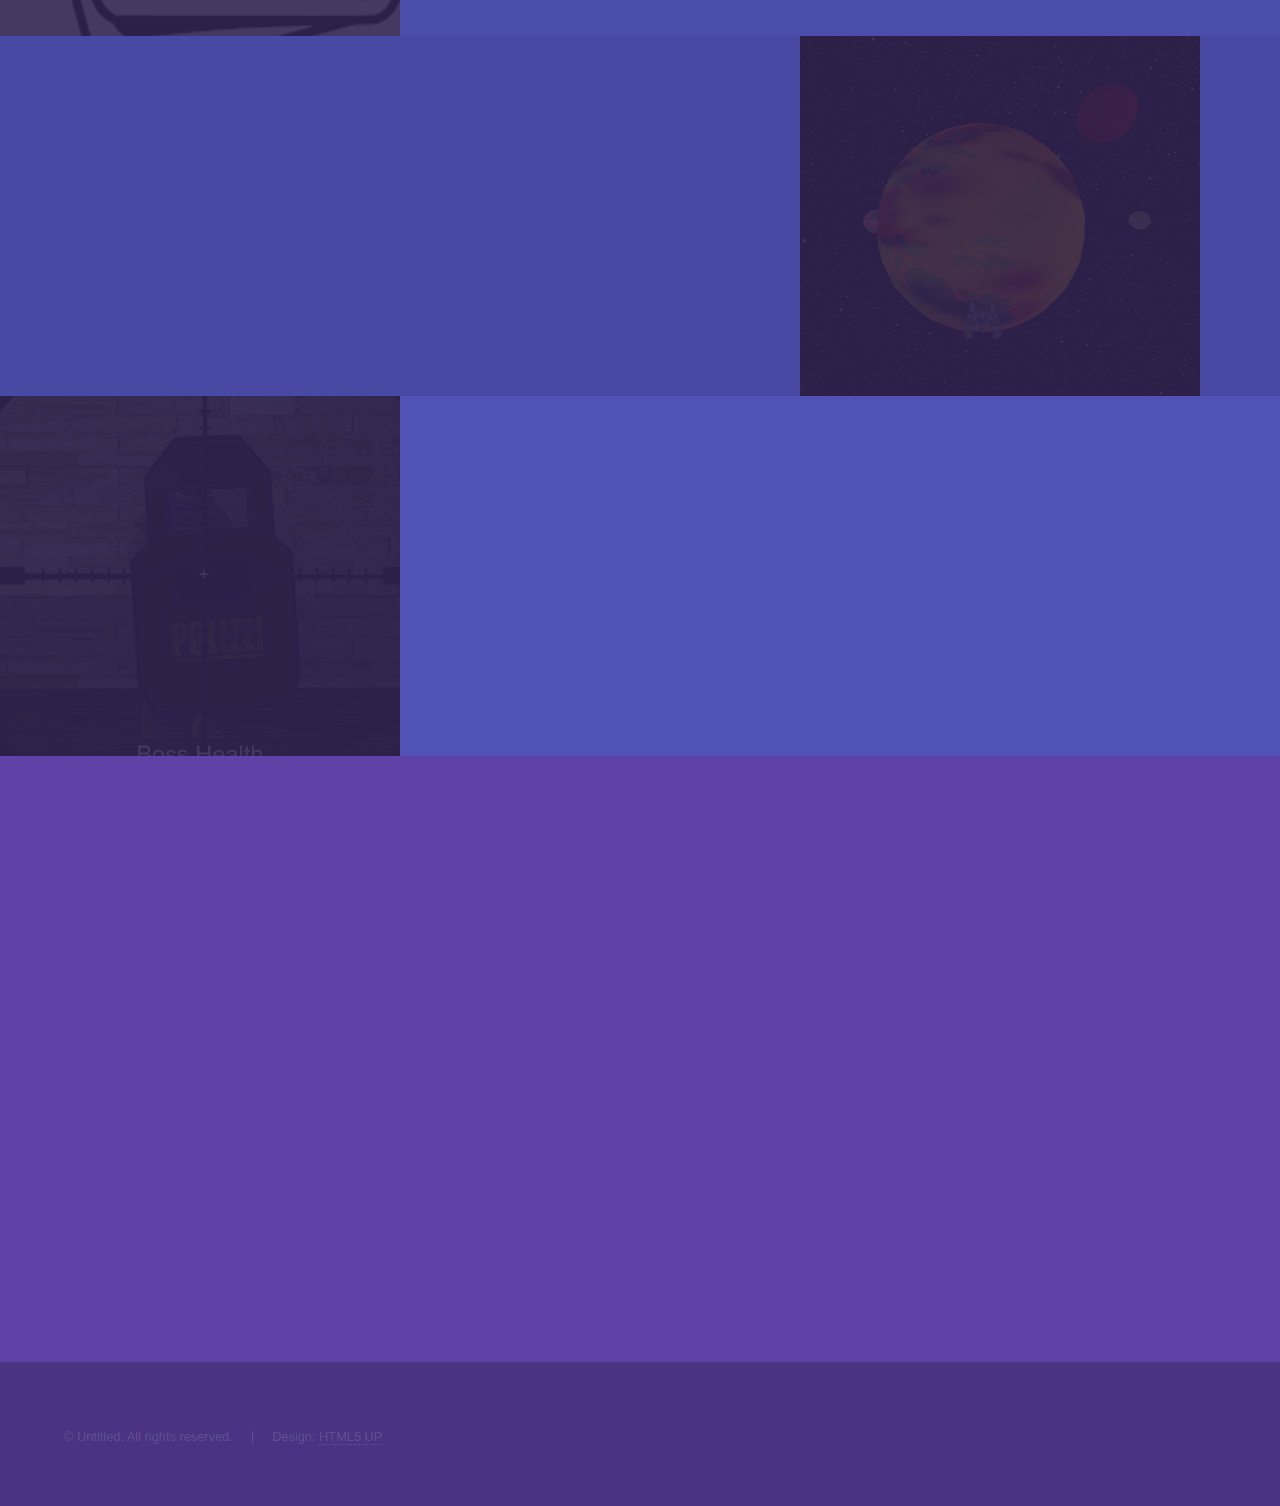
==== commit 3fd611d3: "Updated Pythion learning to javascript" ====
--- a/index.html
+++ b/index.html
@@ -47,14 +47,14 @@
 						<section>
 							<div class="content">
 								<div class="inner">
-									<h2>Python Learning</h2>
-									<p>This project is a way for me to begin to leatn the basics of Python. This will be a couple of small games to help acclimate me to a new language. Still in development.</p>
+									<h2>Javascript Projects</h2>
+									<p>This repo was started as a way for me to learn more of the Javascript language.</p>
 									<ul class="actions">
-										<li><a href="https://github.com/Awak3nedSeeker/PythonLearningGames" class="button">Visit GitHub</a></li>
+										<li><a href="https://github.com/Awak3nedSeeker/Javascript-Projects" class="button">Visit GitHub</a></li>
 									</ul>
 								</div>
 							</div>
-							<a href="https://github.com/Awak3nedSeeker/PythonLearningGames" class="image"><img src="images/Python.png"  alt="" data-position="center center" /></a>
+							<a href="https://github.com/Awak3nedSeeker/PythonLearningGames" class="image"><img src="images/JavaScript-Symbol.png"  alt="" data-position="center center" /></a>
 						</section>
 						<section>
 							<a href="https://github.com/Awak3nedSeeker/Simple-Blackjack" class="image"><img src="images/Blackjack.png" alt="" data-position="center center" /></a>
@@ -98,7 +98,7 @@
 					<section id="two" class="wrapper style1 fade-up">
 						<div class="inner">
 							<h2>Get in touch</h2>
-							<p>Please feel free send me an email or call me regarding my work.</p>
+							<p>Please feel free to send me an email or call me regarding my work.</p>
 							<div class="split style1">
 								<section>
 									<form action="https://formsubmit.co/5d050d25de1507d10663c7525192d250" method="Post">
